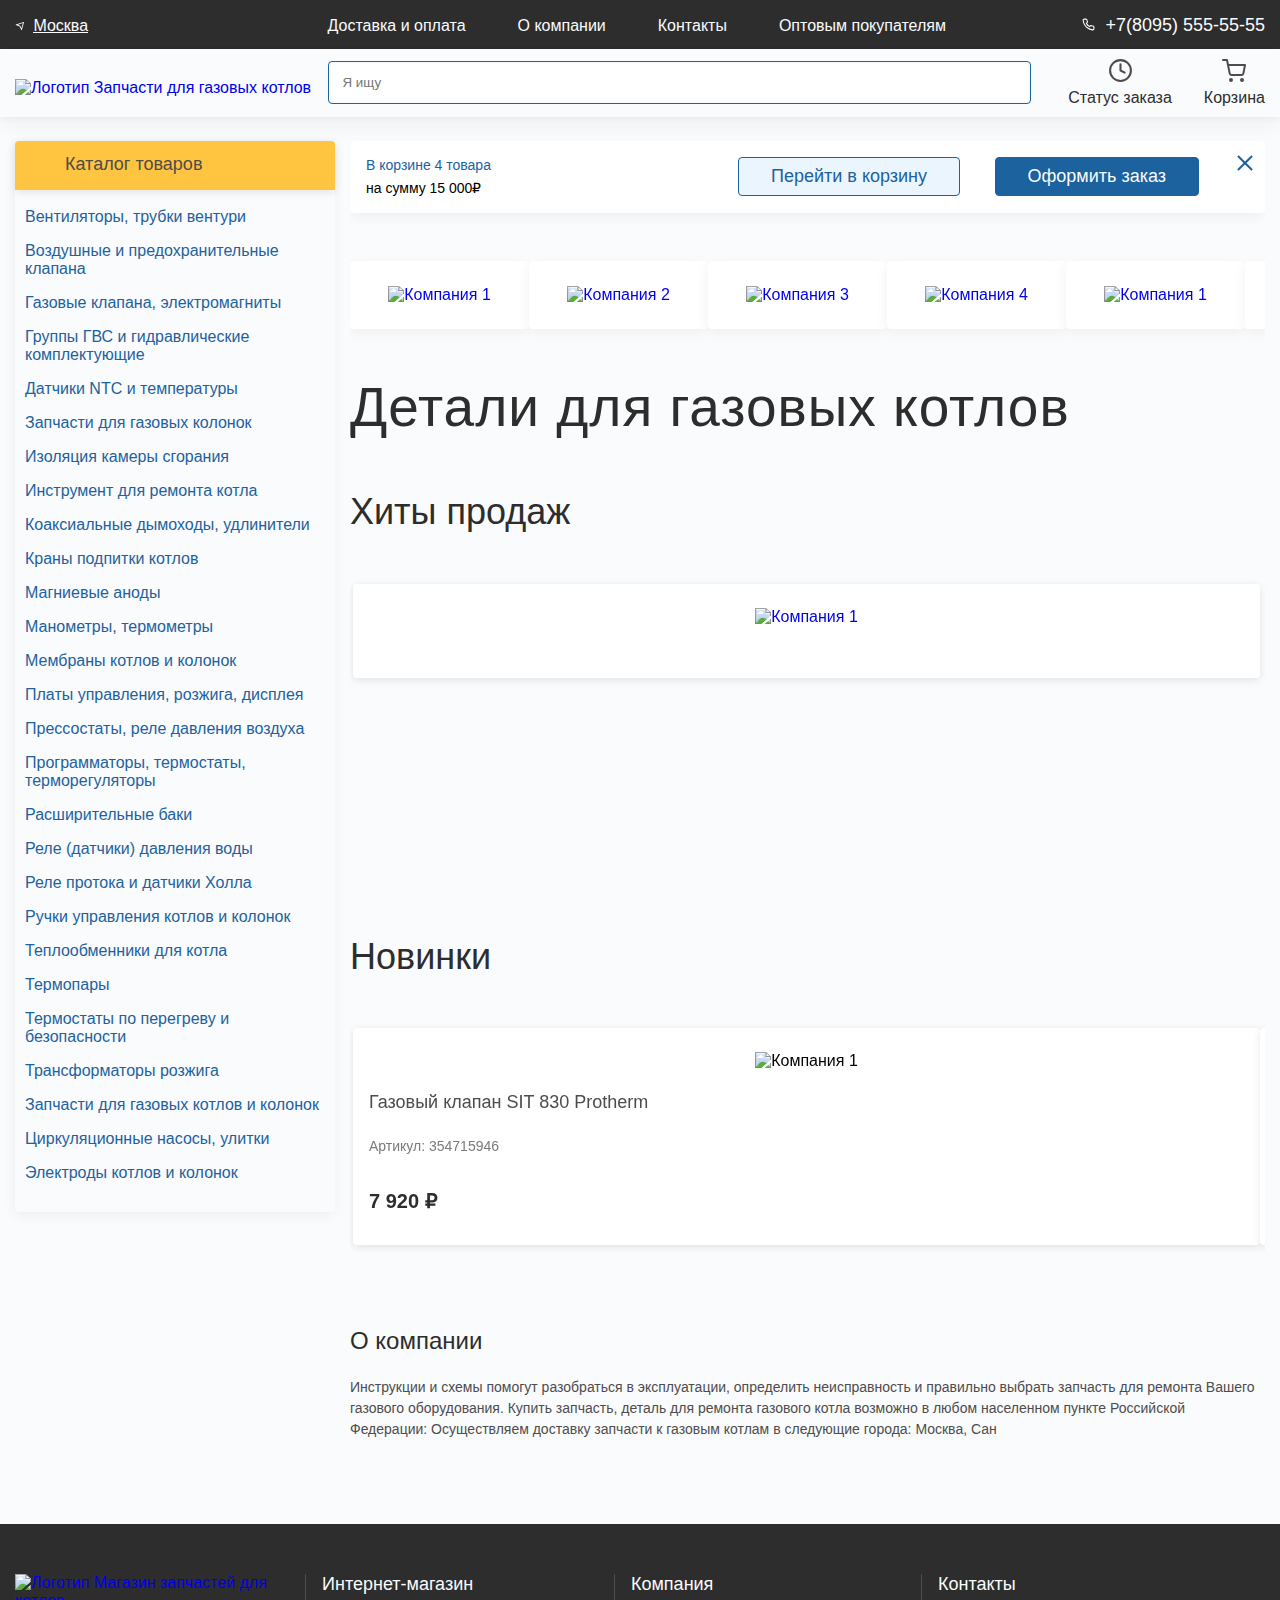
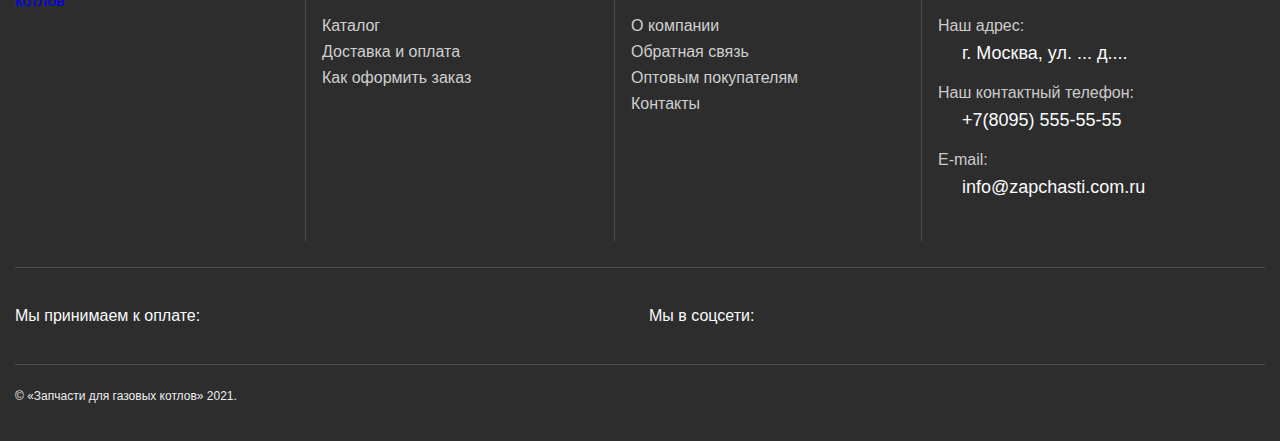
==== index.html @ cfb892ca "test#3" ====
<!DOCTYPE html>
<html lang="ru">

<head>
  <meta charset="UTF-8">
  <meta name="viewport" content="width=device-width, initial-scale=1.0">
  <link rel="shortcut icon" href="img/favicon.ico" type="image/x-icon">
  <meta http-equiv="X-UA-Compatible" content="ie=edge">
  <meta name="theme-color" content="#111111">
  <title>New site</title>
  <link rel="stylesheet" href="css/global.css">
  <link rel="stylesheet" href="css/vendor.css">
  <link rel="stylesheet" href="css/main.css">
</head>

<body>
    <header class="header">
  <div class="container"></div>
</header>
<header class="header">
  <div class="header-top">
    <div class="container header-top__container">
      <div class="header__location" aria-label="Сменить город">
        <svg width="12" height="12" viewBox="0 0 12 12" fill="none" xmlns="http://www.w3.org/2000/svg">
          <path d="M0.961509 4.68575C0.706509 4.58325 0.709509 4.43075 0.978509 4.34125L10.5215 1.16025C10.786 1.07225 10.9375 1.22025 10.8635 1.47925L8.13651 11.0223C8.06151 11.2868 7.89901 11.2988 7.77801 11.0573L5.50001 6.50075L0.961509 4.68575ZM3.40651 4.58575L6.22451 5.71325L7.74451 8.75425L9.51751 2.54925L3.40601 4.58575H3.40651Z"/>
          </svg>
        <a href="#" class="location__city">
          Москва
        </a>
      </div>
      <div class="header-top__right">
        <nav class="nav">
          <ul class="nav__list list-reset">
            <li class="nav__item">
              <a href="#" class="nav__link">Доставка и оплата</a>
            </li>
            <li class="nav__item">
              <a href="#" class="nav__link">О компании</a>
            </li>
            <li class="nav__item">
              <a href="#" class="nav__link">Контакты</a>
            </li>
            <li class="nav__item">
              <a href="#" class="nav__link">Оптовым покупателям</a>
            </li>
          </ul>
        </nav>
        <a href="tel:+780955555555" class="header__number">
          <svg width="24" height="24" viewBox="0 0 24 24" fill="none" xmlns="http://www.w3.org/2000/svg">
            <path d="M22.0004 16.9201V19.9201C22.0016 20.1986 21.9445 20.4743 21.8329 20.7294C21.7214 20.9846 21.5577 21.2137 21.3525 21.402C21.1473 21.5902 20.905 21.7336 20.6412 21.8228C20.3773 21.912 20.0978 21.9452 19.8204 21.9201C16.7433 21.5857 13.7874 20.5342 11.1904 18.8501C8.77425 17.3148 6.72576 15.2663 5.19042 12.8501C3.5004 10.2413 2.44866 7.27109 2.12042 4.1801C2.09543 3.90356 2.1283 3.62486 2.21692 3.36172C2.30555 3.09859 2.44799 2.85679 2.63519 2.65172C2.82238 2.44665 3.05023 2.28281 3.30421 2.17062C3.5582 2.05843 3.83276 2.00036 4.11042 2.0001H7.11042C7.59573 1.99532 8.06621 2.16718 8.43418 2.48363C8.80215 2.80008 9.0425 3.23954 9.11042 3.7201C9.23704 4.68016 9.47187 5.62282 9.81042 6.5301C9.94497 6.88802 9.97408 7.27701 9.89433 7.65098C9.81457 8.02494 9.62928 8.36821 9.36042 8.6401L8.09042 9.9101C9.51398 12.4136 11.5869 14.4865 14.0904 15.9101L15.3604 14.6401C15.6323 14.3712 15.9756 14.1859 16.3495 14.1062C16.7235 14.0264 17.1125 14.0556 17.4704 14.1901C18.3777 14.5286 19.3204 14.7635 20.2804 14.8901C20.7662 14.9586 21.2098 15.2033 21.527 15.5776C21.8441 15.9519 22.0126 16.4297 22.0004 16.9201Z" stroke-width="2" stroke-linecap="round" stroke-linejoin="round"/>
            </svg>
          +7(8095) 555-55-55
        </a>
      </div>
    </div>
  </div>
  <div class="header-bottom">
    <div class="container header-bottom__container">
      <a href="#" class="logo header__logo">
        <img src="img/logo.svg" alt="Логотип Запчасти для газовых котлов">
      </a>
      <div class="header-bottom__right">
        <form class="header-bottom__form" action="#">
          <input class="header-bottom__input" type="text" name="boiler-detail" placeholder="Я ищу">
          <button class="header-bottom__btn btn-reset"></button>
        </form>
        <div class="header-bottom__status">
          <button class="btn-reset status__btn">
              <svg width="24" height="24" viewBox="0 0 24 24" fill="none" xmlns="http://www.w3.org/2000/svg">
                <path d="M12 22C17.5228 22 22 17.5228 22 12C22 6.47715 17.5228 2 12 2C6.47715 2 2 6.47715 2 12C2 17.5228 6.47715 22 12 22Z" stroke-width="2" stroke-linecap="round" stroke-linejoin="round"/>
                <path d="M12 6V12L16 14" stroke-width="2" stroke-linecap="round" stroke-linejoin="round"/>
                </svg>
            Статус заказа
          </button>
          <button class="btn-reset cart__btn">
              <svg width="24" height="24" viewBox="0 0 24 24" fill="none" xmlns="http://www.w3.org/2000/svg">
                <path d="M9 22C9.55228 22 10 21.5523 10 21C10 20.4477 9.55228 20 9 20C8.44772 20 8 20.4477 8 21C8 21.5523 8.44772 22 9 22Z" stroke-width="2" stroke-linecap="round" stroke-linejoin="round"/>
                <path d="M20 22C20.5523 22 21 21.5523 21 21C21 20.4477 20.5523 20 20 20C19.4477 20 19 20.4477 19 21C19 21.5523 19.4477 22 20 22Z" stroke-width="2" stroke-linecap="round" stroke-linejoin="round"/>
                <path d="M1 1H5L7.68 14.39C7.77144 14.8504 8.02191 15.264 8.38755 15.5583C8.75318 15.8526 9.2107 16.009 9.68 16H19.4C19.8693 16.009 20.3268 15.8526 20.6925 15.5583C21.0581 15.264 21.3086 14.8504 21.4 14.39L23 6H6" stroke-width="2" stroke-linecap="round" stroke-linejoin="round"/>
                </svg>
            Корзина
            <div class="cart__count">1</div>
          </button>
        </div>
      </div>
    </div>
  </div>
</header>

    <main class="main">
      <div class="container main__container">
        <div class="main-list">
  <h2 class="main-list__title">Каталог товаров</h2>
  <ul class="main-list__list list-reset">
    <li class="main-list__item">
      <a href="#" class="main-list__link">
        Вентиляторы, трубки вентури
      </a>
    </li>
    <li class="main-list__item">
      <a href="#" class="main-list__link">
        Воздушные и предохранительные клапана
      </a>
    </li>
    <li class="main-list__item">
      <a href="#" class="main-list__link">
        Газовые клапана, электромагниты
      </a>
    </li>
    <li class="main-list__item">
      <a href="#" class="main-list__link">
        Группы ГВС и гидравлические комплектующие
      </a>
    </li>
    <li class="main-list__item">
      <a href="#" class="main-list__link">
        Датчики NTC и температуры
      </a>
    </li>
    <li class="main-list__item">
      <a href="#" class="main-list__link">
        Запчасти для газовых колонок
      </a>
    </li>
    <li class="main-list__item">
      <a href="#" class="main-list__link">
        Изоляция камеры сгорания
      </a>
    </li>
    <li class="main-list__item">
      <a href="#" class="main-list__link">
        Инструмент для ремонта котла
      </a>
    </li>
    <li class="main-list__item">
      <a href="#" class="main-list__link">
        Коаксиальные дымоходы, удлинители
      </a>
    </li>
    <li class="main-list__item">
      <a href="#" class="main-list__link">
        Краны подпитки котлов
      </a>
    </li>
    <li class="main-list__item">
      <a href="#" class="main-list__link">
        Магниевые аноды
      </a>
    </li>
    <li class="main-list__item">
      <a href="#" class="main-list__link">
        Манометры, термометры
      </a>
    </li>
    <li class="main-list__item">
      <a href="#" class="main-list__link">
        Мембраны котлов и колонок
      </a>
    </li>
    <li class="main-list__item">
      <a href="#" class="main-list__link">
        Платы управления, розжига, дисплея
      </a>
    </li>
    <li class="main-list__item">
      <a href="#" class="main-list__link">
        Прессостаты, реле давления воздуха
      </a>
    </li>
    <li class="main-list__item">
      <a href="#" class="main-list__link">
        Программаторы, термостаты, терморегуляторы
      </a>
    </li>
    <li class="main-list__item">
      <a href="#" class="main-list__link">
        Расширительные баки
      </a>
    </li>
    <li class="main-list__item">
      <a href="#" class="main-list__link">
        Реле (датчики) давления воды
      </a>
    </li>
    <li class="main-list__item">
      <a href="#" class="main-list__link">
        Реле протока и датчики Холла
      </a>
    </li>
    <li class="main-list__item">
      <a href="#" class="main-list__link">
        Ручки управления котлов и колонок
      </a>
    </li>
    <li class="main-list__item">
      <a href="#" class="main-list__link">
        Теплообменники для котла
      </a>
    </li>
    <li class="main-list__item">
      <a href="#" class="main-list__link">
        Термопары
      </a>
    </li>
    <li class="main-list__item">
      <a href="#" class="main-list__link">
        Термостаты по перегреву и безопасности
      </a>
    </li>
    <li class="main-list__item">
      <a href="#" class="main-list__link">
        Трансформаторы розжига
      </a>
    </li>
    <li class="main-list__item">
      <a href="#" class="main-list__link">
        Запчасти для газовых котлов и колонок
      </a>
    </li>
    <li class="main-list__item">
      <a href="#" class="main-list__link">
        Циркуляционные насосы, улитки
      </a>
    </li>
    <li class="main-list__item">
      <a href="#" class="main-list__link">
        Электроды котлов и колонок
      </a>
    </li>
  </ul>
</div>

        <div class="main-content">
          <div class="cart-display">
  <div class="cart-display__status">
    <span class="cart-display-count">В корзине <span class="cart-display-count__count">4</span> товара</span>
    <span class="cart-display-total">на сумму 15 000₽</span>
  </div>
  <div class="cart-display__inner">
    <button class="cart-display__btn btn-reset cart-display__btn--link">
      Перейти в корзину
    </button>
    <button class="cart-display__btn btn-reset cart-display__btn--order">
      Оформить заказ
    </button>
  </div>
  <span class="cart-display__close"></span>
</div>

          <section class="hero">
  <div class="hero__content clearfix">
    <div class="site-slider hero__slider">
      <div class="swiper-wrapper">
        <a href="#" class="swiper-slide hero__slide">
          <img src="img/hero-slide-1.svg" alt="Компания 1">
        </a>
        <a href="#" class="swiper-slide hero__slide">
          <img src="img/hero-slide-2.svg" alt="Компания 2">
        </a>
        <a href="#" class="swiper-slide hero__slide">
          <img src="img/hero-slide-3.svg" alt="Компания 3">
        </a>
        <a href="#" class="swiper-slide hero__slide">
          <img src="img/hero-slide-4.svg" alt="Компания 4">
        </a>
        <a href="#" class="swiper-slide hero__slide">
          <img src="img/hero-slide-1.svg" alt="Компания 1">
        </a>
        <a href="#" class="swiper-slide hero__slide">
          <img src="img/hero-slide-2.svg" alt="Компания 2">
        </a>
        <a href="#" class="swiper-slide hero__slide">
          <img src="img/hero-slide-3.svg" alt="Компания 3">
        </a>
        <a href="#" class="swiper-slide hero__slide">
          <img src="img/hero-slide-4.svg" alt="Компания 4">
        </a>
        <a href="#" class="swiper-slide hero__slide">
          <img src="img/hero-slide-1.svg" alt="Компания 1">
        </a>
      </div>
      <!-- Add Pagination -->
      <div class="site-pag swiper-button-next hero-pag-1"></div>
      <div class="site-pag swiper-button-prev hero-pag-2"></div>
    </div>
    <h1 class="hero__heading">
      Детали для газовых котлов
    </h1>
  </div>
</section>

          <section class="hits">
  <h2 class="hits__heading site-heading">
    Хиты продаж
  </h2>
  <div class="hits__content">
    <div class="site-slider hits__slider">
      <div class="swiper-wrapper">
        <a href="#" class="swiper-slide hits-slide">
          <img src="img/hits-img.jpg" alt="Компания 1">
          <div class="hits-slide__inner">
            <a href="#" class="hits-slide__name">Газовый клапан SIT 830 Protherm</a>
            <span class="hits-slide__vendor">Артикул: 354715946</span>
            <span class="hits-slide__price">7 920 ₽ </span>
          </div>
        </a>
        <a href="#" class="swiper-slide hits-slide">
          <img src="img/hits-img.jpg" alt="Компания 2">
          <div class="hits-slide__inner">
            <a href="#" class="hits-slide__name">Газовый клапан SIT 830 Protherm</a>
            <span class="hits-slide__vendor">Артикул: 354715946</span>
            <span class="hits-slide__price">7 920 ₽ </span>
          </div>
        </a>
        <a href="#" class="swiper-slide hits-slide">
          <img src="img/hits-img.jpg" alt="Компания 3">
          <div class="hits-slide__inner">
            <a href="#" class="hits-slide__name">Газовый клапан SIT 830 Protherm</a>
            <span class="hits-slide__vendor">Артикул: 354715946</span>
            <span class="hits-slide__price">7 920 ₽ </span>
          </div>
        </a>
        <a href="#" class="swiper-slide hits-slide">
          <img src="img/hits-img.jpg" alt="Компания 4">
          <div class="hits-slide__inner">
            <a href="#" class="hits-slide__name">Газовый клапан SIT 830 Protherm</a>
            <span class="hits-slide__vendor">Артикул: 354715946</span>
            <span class="hits-slide__price">7 920 ₽ </span>
          </div>
        </a>
        <a href="#" class="swiper-slide hits-slide">
          <img src="img/hits-img.jpg" alt="Компания 1">
          <div class="hits-slide__inner">
            <a href="#" class="hits-slide__name">Газовый клапан SIT 830 Protherm</a>
            <span class="hits-slide__vendor">Артикул: 354715946</span>
            <span class="hits-slide__price">7 920 ₽ </span>
          </div>
        </a>
        <a href="#" class="swiper-slide hits-slide">
          <img src="img/hits-img.jpg" alt="Компания 2">
          <div class="hits-slide__inner">
            <a href="#" class="hits-slide__name">Газовый клапан SIT 830 Protherm</a>
            <span class="hits-slide__vendor">Артикул: 354715946</span>
            <span class="hits-slide__price">7 920 ₽ </span>
          </div>
        </a>
        <a href="#" class="swiper-slide hits-slide">
          <img src="img/hits-img.jpg" alt="Компания 3">
          <div class="hits-slide__inner">
            <a href="#" class="hits-slide__name">Газовый клапан SIT 830 Protherm</a>
            <span class="hits-slide__vendor">Артикул: 354715946</span>
            <span class="hits-slide__price">7 920 ₽ </span>
          </div>
        </a>
        <a href="#" class="swiper-slide hits-slide">
          <img src="img/hits-img.jpg" alt="Компания 4">
          <div class="hits-slide__inner">
            <a href="#" class="hits-slide__name">Газовый клапан SIT 830 Protherm</a>
            <span class="hits-slide__vendor">Артикул: 354715946</span>
            <span class="hits-slide__price">7 920 ₽ </span>
          </div>
        </a>
        <a href="#" class="swiper-slide hits-slide">
          <img src="img/hits-img.jpg" alt="Компания 1">
          <div class="hits-slide__inner">
            <a href="#" class="hits-slide__name">Газовый клапан SIT 830 Protherm</a>
            <span class="hits-slide__vendor">Артикул: 354715946</span>
            <span class="hits-slide__price">7 920 ₽ </span>
          </div>
        </a>
      </div>
      <!-- Add Pagination -->
      <div class="site-pag swiper-button-next hits-pag-1"></div>
      <div class="site-pag swiper-button-prev hits-pag-2"></div>
    </div>
  </div>
</section>

          <section class="new hits">
  <h2 class="hits__heading site-heading">
    Новинки
  </h2>
  <div class="hits__content">
    <div class="site-slider hits__slider">
      <div class="swiper-wrapper">
        <div href="#" class="swiper-slide hits-slide">
          <img src="img/hits-img.jpg" alt="Компания 1">
          <div class="hits-slide__inner">
            <a href="#" class="hits-slide__name">Газовый клапан SIT 830 Protherm</a>
            <span class="hits-slide__vendor">Артикул: 354715946</span>
            <span class="hits-slide__price">7 920 ₽ </span>
          </div>
        </div>
        <div href="#" class="swiper-slide hits-slide">
          <img src="img/hits-img.jpg" alt="Компания 2">
          <div class="hits-slide__inner">
            <a href="#" class="hits-slide__name">Газовый клапан SIT 830 Protherm</a>
            <span class="hits-slide__vendor">Артикул: 354715946</span>
            <span class="hits-slide__price">7 920 ₽ </span>
          </div>
        </div>
        <div href="#" class="swiper-slide hits-slide">
          <img src="img/hits-img.jpg" alt="Компания 3">
          <div class="hits-slide__inner">
            <a href="#" class="hits-slide__name">Газовый клапан SIT 830 Protherm</a>
            <span class="hits-slide__vendor">Артикул: 354715946</span>
            <span class="hits-slide__price">7 920 ₽ </span>
          </div>
        </div>
        <div href="#" class="swiper-slide hits-slide">
          <img src="img/hits-img.jpg" alt="Компания 4">
          <div class="hits-slide__inner">
            <a href="#" class="hits-slide__name">Газовый клапан SIT 830 Protherm</a>
            <span class="hits-slide__vendor">Артикул: 354715946</span>
            <span class="hits-slide__price">7 920 ₽ </span>
          </div>
        </div>
        <div href="#" class="swiper-slide hits-slide">
          <img src="img/hits-img.jpg" alt="Компания 1">
          <div class="hits-slide__inner">
            <a href="#" class="hits-slide__name">Газовый клапан SIT 830 Protherm</a>
            <span class="hits-slide__vendor">Артикул: 354715946</span>
            <span class="hits-slide__price">7 920 ₽ </span>
          </div>
        </div>
        <div href="#" class="swiper-slide hits-slide">
          <img src="img/hits-img.jpg" alt="Компания 2">
          <div class="hits-slide__inner">
            <a href="#" class="hits-slide__name">Газовый клапан SIT 830 Protherm</a>
            <span class="hits-slide__vendor">Артикул: 354715946</span>
            <span class="hits-slide__price">7 920 ₽ </span>
          </div>
        </div>
        <div href="#" class="swiper-slide hits-slide">
          <img src="img/hits-img.jpg" alt="Компания 3">
          <div class="hits-slide__inner">
            <a href="#" class="hits-slide__name">Газовый клапан SIT 830 Protherm</a>
            <span class="hits-slide__vendor">Артикул: 354715946</span>
            <span class="hits-slide__price">7 920 ₽ </span>
          </div>
        </div>
        <div href="#" class="swiper-slide hits-slide">
          <img src="img/hits-img.jpg" alt="Компания 4">
          <div class="hits-slide__inner">
            <a href="#" class="hits-slide__name">Газовый клапан SIT 830 Protherm</a>
            <span class="hits-slide__vendor">Артикул: 354715946</span>
            <span class="hits-slide__price">7 920 ₽ </span>
          </div>
        </div>
        <div href="#" class="swiper-slide hits-slide">
          <img src="img/hits-img.jpg" alt="Компания 1">
          <div class="hits-slide__inner">
            <a href="#" class="hits-slide__name">Газовый клапан SIT 830 Protherm</a>
            <span class="hits-slide__vendor">Артикул: 354715946</span>
            <span class="hits-slide__price">7 920 ₽ </span>
          </div>
        </div>
      </div>
      <!-- Add Pagination -->
      <div class="site-pag swiper-button-next hits-pag-1"></div>
      <div class="site-pag swiper-button-prev hits-pag-2"></div>
    </div>
  </div>
</section>

          <section class="about">
  <h2 class="about__heading site-heading">О компании</h2>
<p class="about__text">
  Инструкции и&nbsp;схемы помогут разобраться в&nbsp;эксплуатации, определить неисправность и&nbsp;правильно выбрать запчасть для ремонта Вашего газового оборудования. Купить запчасть, деталь для ремонта газового котла возможно в&nbsp;любом населенном пункте Российской Федерации:
Осуществляем доставку запчасти к&nbsp;газовым котлам в&nbsp;следующие города: Москва, Сан
</p>
</section>

        </div>
      </div>
    </main>
    <footer class="footer">
  <div class="container footer__container">
    <div class="footer-top">
      <div class="footer-top__block footer-top__block--logo">
        <a href="#" class="footer-top__logo">
          <img src="img/footer-logo.svg" alt="Логотип Магазин запчастей для котлов">
        </a>
      </div>
      <div class="footer-top__block footer-top__block--shop">
        <h3 class="footer-top__title">Интернет-магазин</h3>
        <ul class="footer-top__list list-reset">
          <li class="footer-top__item">
            <a href="#" class="footer-top__link">Каталог</a>
          </li>
          <li class="footer-top__item">
            <a href="#" class="footer-top__link">Доставка и оплата</a>
          </li>
          <li class="footer-top__item">
            <a href="#" class="footer-top__link">Как оформить заказ</a>
          </li>
        </ul>
      </div>
      <div class="footer-top__block footer-top__block--company">
        <h3 class="footer-top__title">Компания</h3>
        <ul class="footer-top__list list-reset">
          <li class="footer-top__item">
            <a href="#" class="footer-top__link">О компании</a>
          </li>
          <li class="footer-top__item">
            <a href="#" class="footer-top__link">Обратная связь</a>
          </li>
          <li class="footer-top__item">
            <a href="#" class="footer-top__link">Оптовым покупателям</a>
          </li>
          <li class="footer-top__item">
            <a href="#" class="footer-top__link">Контакты</a>
          </li>
        </ul>
      </div>
      <div class="footer-top__block footer-top__block--contacts">
        <h3 class="footer-top__title">Контакты</h3>
        <ul class="footer-top__list list-reset">
          <li class="footer-top__item">
            <span class="footer-top__subtitle">Наш адрес:</span>
            <span class="footer-top__contacts footer-top__contacts--address">г. Москва, ул. ... д.... </span>
          </li>
          <li class="footer-top__item">
            <span class="footer-top__subtitle">Наш контактный телефон:</span>
            <a href="tel:+780955555555" class="footer-top__contacts footer-top__contacts--phone">+7(8095) 555-55-55</a>
          </li>
          <li class="footer-top__item">
            <span class="footer-top__subtitle">E-mail:</span>
            <a href="mailto:info@zapchasti.com.ru" class="footer-top__contacts footer-top__contacts--email">info@zapchasti.com.ru</a>
          </li>
        </ul>
      </div>
    </div>
    <div class="footer-bottom">
      <div class="footer-bottom__inner">
        <div class="footer-bottom__block">
          <h3 class="footer-bottom__title">Мы принимаем к оплате:</h3>
          <ul class="footer-bottom__list list-reset">
            <li class="footer-bottom__item footer-bottom__item--apple"></li>
            <li class="footer-bottom__item footer-bottom__item--google"></li>
            <li class="footer-bottom__item footer-bottom__item--master-card"></li>
            <li class="footer-bottom__item footer-bottom__item--visa"></li>
          </ul>
        </div>
        <div class="footer-bottom__block footer-bottom__block--social">
          <h3 class="footer-bottom__title">Мы в соцсети:</h3>
          <ul class="footer-bottom__list list-reset footer-bottom__list--social">
            <li class="footer-bottom__item">
              <a href="#" class="footer-bottom__link footer-bottom__link--vk"></a>
            </li>
            <li class="footer-bottom__item">
              <a href="#" class="footer-bottom__link footer-bottom__link--fb"></a>
            </li>
            <li class="footer-bottom__item">
              <a href="#" class="footer-bottom__link footer-bottom__link--insta"></a>
            </li>
            <li class="footer-bottom__item">
              <a href="#" class="footer-bottom__link footer-bottom__link--you-tube"></a>
            </li>
          </ul>
        </div>
      </div>
      <p class="footer-bottom__copyright">
        © «Запчасти для газовых котлов» 2021.
      </p>
    </div>
  </div>
</footer>

    
  <script src="js/vendor.js"></script>
  <script src="js/main.js"></script>
</body>

</html>
---- css/main.css ----
/**
 * Swiper 6.6.1
 * Most modern mobile touch slider and framework with hardware accelerated transitions
 * https://swiperjs.com
 *
 * Copyright 2014-2021 Vladimir Kharlampidi
 *
 * Released under the MIT License
 *
 * Released on: May 11, 2021
 */
@font-face {
  font-family: swiper-icons;
  src: url("data:application/font-woff;charset=utf-8;base64, [base64]//wADZ2x5ZgAAAywAAADMAAAD2MHtryVoZWFkAAABbAAAADAAAAA2E2+eoWhoZWEAAAGcAAAAHwAAACQC9gDzaG10eAAAAigAAAAZAAAArgJkABFsb2NhAAAC0AAAAFoAAABaFQAUGG1heHAAAAG8AAAAHwAAACAAcABAbmFtZQAAA/gAAAE5AAACXvFdBwlwb3N0AAAFNAAAAGIAAACE5s74hXjaY2BkYGAAYpf5Hu/j+W2+MnAzMYDAzaX6QjD6/4//Bxj5GA8AuRwMYGkAPywL13jaY2BkYGA88P8Agx4j+/8fQDYfA1AEBWgDAIB2BOoAeNpjYGRgYNBh4GdgYgABEMnIABJzYNADCQAACWgAsQB42mNgYfzCOIGBlYGB0YcxjYGBwR1Kf2WQZGhhYGBiYGVmgAFGBiQQkOaawtDAoMBQxXjg/wEGPcYDDA4wNUA2CCgwsAAAO4EL6gAAeNpj2M0gyAACqxgGNWBkZ2D4/wMA+xkDdgAAAHjaY2BgYGaAYBkGRgYQiAHyGMF8FgYHIM3DwMHABGQrMOgyWDLEM1T9/w8UBfEMgLzE////P/5//f/V/xv+r4eaAAeMbAxwIUYmIMHEgKYAYjUcsDAwsLKxc3BycfPw8jEQA/[base64]/uznmfPFBNODM2K7MTQ45YEAZqGP81AmGGcF3iPqOop0r1SPTaTbVkfUe4HXj97wYE+yNwWYxwWu4v1ugWHgo3S1XdZEVqWM7ET0cfnLGxWfkgR42o2PvWrDMBSFj/IHLaF0zKjRgdiVMwScNRAoWUoH78Y2icB/yIY09An6AH2Bdu/UB+yxopYshQiEvnvu0dURgDt8QeC8PDw7Fpji3fEA4z/PEJ6YOB5hKh4dj3EvXhxPqH/SKUY3rJ7srZ4FZnh1PMAtPhwP6fl2PMJMPDgeQ4rY8YT6Gzao0eAEA409DuggmTnFnOcSCiEiLMgxCiTI6Cq5DZUd3Qmp10vO0LaLTd2cjN4fOumlc7lUYbSQcZFkutRG7g6JKZKy0RmdLY680CDnEJ+UMkpFFe1RN7nxdVpXrC4aTtnaurOnYercZg2YVmLN/d/gczfEimrE/fs/bOuq29Zmn8tloORaXgZgGa78yO9/cnXm2BpaGvq25Dv9S4E9+5SIc9PqupJKhYFSSl47+Qcr1mYNAAAAeNptw0cKwkAAAMDZJA8Q7OUJvkLsPfZ6zFVERPy8qHh2YER+3i/BP83vIBLLySsoKimrqKqpa2hp6+jq6RsYGhmbmJqZSy0sraxtbO3sHRydnEMU4uR6yx7JJXveP7WrDycAAAAAAAH//wACeNpjYGRgYOABYhkgZgJCZgZNBkYGLQZtIJsFLMYAAAw3ALgAeNolizEKgDAQBCchRbC2sFER0YD6qVQiBCv/H9ezGI6Z5XBAw8CBK/m5iQQVauVbXLnOrMZv2oLdKFa8Pjuru2hJzGabmOSLzNMzvutpB3N42mNgZGBg4GKQYzBhYMxJLMlj4GBgAYow/P/PAJJhLM6sSoWKfWCAAwDAjgbRAAB42mNgYGBkAIIbCZo5IPrmUn0hGA0AO8EFTQAA") format("woff");
  font-weight: 400;
  font-style: normal; }

:root {
  --swiper-theme-color:#007aff; }

.swiper-container {
  margin-left: auto;
  margin-right: auto;
  position: relative;
  overflow: hidden;
  list-style: none;
  padding: 0;
  z-index: 1; }

.swiper-container-vertical > .swiper-wrapper {
  flex-direction: column; }

.swiper-wrapper {
  position: relative;
  width: 100%;
  height: 100%;
  z-index: 1;
  display: flex;
  transition-property: transform;
  box-sizing: content-box; }

.swiper-container-android .swiper-slide, .swiper-wrapper {
  transform: translate3d(0px, 0, 0); }

.swiper-container-multirow > .swiper-wrapper {
  flex-wrap: wrap; }

.swiper-container-multirow-column > .swiper-wrapper {
  flex-wrap: wrap;
  flex-direction: column; }

.swiper-container-free-mode > .swiper-wrapper {
  transition-timing-function: ease-out;
  margin: 0 auto; }

.swiper-container-pointer-events {
  touch-action: pan-y; }

.swiper-container-pointer-events.swiper-container-vertical {
  touch-action: pan-x; }

.swiper-slide {
  flex-shrink: 0;
  width: 100%;
  height: 100%;
  position: relative;
  transition-property: transform; }

.swiper-slide-invisible-blank {
  visibility: hidden; }

.swiper-container-autoheight, .swiper-container-autoheight .swiper-slide {
  height: auto; }

.swiper-container-autoheight .swiper-wrapper {
  align-items: flex-start;
  transition-property: transform,height; }

.swiper-container-3d {
  perspective: 1200px; }

.swiper-container-3d .swiper-cube-shadow, .swiper-container-3d .swiper-slide, .swiper-container-3d .swiper-slide-shadow-bottom, .swiper-container-3d .swiper-slide-shadow-left, .swiper-container-3d .swiper-slide-shadow-right, .swiper-container-3d .swiper-slide-shadow-top, .swiper-container-3d .swiper-wrapper {
  transform-style: preserve-3d; }

.swiper-container-3d .swiper-slide-shadow-bottom, .swiper-container-3d .swiper-slide-shadow-left, .swiper-container-3d .swiper-slide-shadow-right, .swiper-container-3d .swiper-slide-shadow-top {
  position: absolute;
  left: 0;
  top: 0;
  width: 100%;
  height: 100%;
  pointer-events: none;
  z-index: 10; }

.swiper-container-3d .swiper-slide-shadow-left {
  background-image: linear-gradient(to left, rgba(0, 0, 0, 0.5), rgba(0, 0, 0, 0)); }

.swiper-container-3d .swiper-slide-shadow-right {
  background-image: linear-gradient(to right, rgba(0, 0, 0, 0.5), rgba(0, 0, 0, 0)); }

.swiper-container-3d .swiper-slide-shadow-top {
  background-image: linear-gradient(to top, rgba(0, 0, 0, 0.5), rgba(0, 0, 0, 0)); }

.swiper-container-3d .swiper-slide-shadow-bottom {
  background-image: linear-gradient(to bottom, rgba(0, 0, 0, 0.5), rgba(0, 0, 0, 0)); }

.swiper-container-css-mode > .swiper-wrapper {
  overflow: auto;
  scrollbar-width: none;
  -ms-overflow-style: none; }

.swiper-container-css-mode > .swiper-wrapper::-webkit-scrollbar {
  display: none; }

.swiper-container-css-mode > .swiper-wrapper > .swiper-slide {
  scroll-snap-align: start start; }

.swiper-container-horizontal.swiper-container-css-mode > .swiper-wrapper {
  -ms-scroll-snap-type: x mandatory;
  scroll-snap-type: x mandatory; }

.swiper-container-vertical.swiper-container-css-mode > .swiper-wrapper {
  -ms-scroll-snap-type: y mandatory;
  scroll-snap-type: y mandatory; }

:root {
  --swiper-navigation-size:44px; }

.swiper-button-next, .swiper-button-prev {
  position: absolute;
  top: 50%;
  width: calc(var(--swiper-navigation-size)/ 44 * 27);
  height: var(--swiper-navigation-size);
  margin-top: calc(0px - (var(--swiper-navigation-size)/ 2));
  z-index: 10;
  cursor: pointer;
  display: flex;
  align-items: center;
  justify-content: center;
  color: var(--swiper-navigation-color, var(--swiper-theme-color)); }

.swiper-button-next.swiper-button-disabled, .swiper-button-prev.swiper-button-disabled {
  opacity: .35;
  cursor: auto;
  pointer-events: none; }

.swiper-button-next:after, .swiper-button-prev:after {
  font-family: swiper-icons;
  font-size: var(--swiper-navigation-size);
  text-transform: none !important;
  letter-spacing: 0;
  text-transform: none;
  font-variant: initial;
  line-height: 1; }

.swiper-button-prev, .swiper-container-rtl .swiper-button-next {
  left: 10px;
  right: auto; }

.swiper-button-prev:after, .swiper-container-rtl .swiper-button-next:after {
  content: 'prev'; }

.swiper-button-next, .swiper-container-rtl .swiper-button-prev {
  right: 10px;
  left: auto; }

.swiper-button-next:after, .swiper-container-rtl .swiper-button-prev:after {
  content: 'next'; }

.swiper-button-next.swiper-button-white, .swiper-button-prev.swiper-button-white {
  --swiper-navigation-color:#ffffff; }

.swiper-button-next.swiper-button-black, .swiper-button-prev.swiper-button-black {
  --swiper-navigation-color:#000000; }

.swiper-button-lock {
  display: none; }

.swiper-pagination {
  position: absolute;
  text-align: center;
  transition: .3s opacity;
  transform: translate3d(0, 0, 0);
  z-index: 10; }

.swiper-pagination.swiper-pagination-hidden {
  opacity: 0; }

.swiper-container-horizontal > .swiper-pagination-bullets, .swiper-pagination-custom, .swiper-pagination-fraction {
  bottom: 10px;
  left: 0;
  width: 100%; }

.swiper-pagination-bullets-dynamic {
  overflow: hidden;
  font-size: 0; }

.swiper-pagination-bullets-dynamic .swiper-pagination-bullet {
  transform: scale(0.33);
  position: relative; }

.swiper-pagination-bullets-dynamic .swiper-pagination-bullet-active {
  transform: scale(1); }

.swiper-pagination-bullets-dynamic .swiper-pagination-bullet-active-main {
  transform: scale(1); }

.swiper-pagination-bullets-dynamic .swiper-pagination-bullet-active-prev {
  transform: scale(0.66); }

.swiper-pagination-bullets-dynamic .swiper-pagination-bullet-active-prev-prev {
  transform: scale(0.33); }

.swiper-pagination-bullets-dynamic .swiper-pagination-bullet-active-next {
  transform: scale(0.66); }

.swiper-pagination-bullets-dynamic .swiper-pagination-bullet-active-next-next {
  transform: scale(0.33); }

.swiper-pagination-bullet {
  width: 8px;
  height: 8px;
  display: inline-block;
  border-radius: 50%;
  background: #000;
  opacity: .2; }

button.swiper-pagination-bullet {
  border: none;
  margin: 0;
  padding: 0;
  box-shadow: none;
  -webkit-appearance: none;
  -moz-appearance: none;
  appearance: none; }

.swiper-pagination-clickable .swiper-pagination-bullet {
  cursor: pointer; }

.swiper-pagination-bullet-active {
  opacity: 1;
  background: var(--swiper-pagination-color, var(--swiper-theme-color)); }

.swiper-container-vertical > .swiper-pagination-bullets {
  right: 10px;
  top: 50%;
  transform: translate3d(0px, -50%, 0); }

.swiper-container-vertical > .swiper-pagination-bullets .swiper-pagination-bullet {
  margin: 6px 0;
  display: block; }

.swiper-container-vertical > .swiper-pagination-bullets.swiper-pagination-bullets-dynamic {
  top: 50%;
  transform: translateY(-50%);
  width: 8px; }

.swiper-container-vertical > .swiper-pagination-bullets.swiper-pagination-bullets-dynamic .swiper-pagination-bullet {
  display: inline-block;
  transition: .2s transform,.2s top; }

.swiper-container-horizontal > .swiper-pagination-bullets .swiper-pagination-bullet {
  margin: 0 4px; }

.swiper-container-horizontal > .swiper-pagination-bullets.swiper-pagination-bullets-dynamic {
  left: 50%;
  transform: translateX(-50%);
  white-space: nowrap; }

.swiper-container-horizontal > .swiper-pagination-bullets.swiper-pagination-bullets-dynamic .swiper-pagination-bullet {
  transition: .2s transform,.2s left; }

.swiper-container-horizontal.swiper-container-rtl > .swiper-pagination-bullets-dynamic .swiper-pagination-bullet {
  transition: .2s transform,.2s right; }

.swiper-pagination-progressbar {
  background: rgba(0, 0, 0, 0.25);
  position: absolute; }

.swiper-pagination-progressbar .swiper-pagination-progressbar-fill {
  background: var(--swiper-pagination-color, var(--swiper-theme-color));
  position: absolute;
  left: 0;
  top: 0;
  width: 100%;
  height: 100%;
  transform: scale(0);
  transform-origin: left top; }

.swiper-container-rtl .swiper-pagination-progressbar .swiper-pagination-progressbar-fill {
  transform-origin: right top; }

.swiper-container-horizontal > .swiper-pagination-progressbar, .swiper-container-vertical > .swiper-pagination-progressbar.swiper-pagination-progressbar-opposite {
  width: 100%;
  height: 4px;
  left: 0;
  top: 0; }

.swiper-container-horizontal > .swiper-pagination-progressbar.swiper-pagination-progressbar-opposite, .swiper-container-vertical > .swiper-pagination-progressbar {
  width: 4px;
  height: 100%;
  left: 0;
  top: 0; }

.swiper-pagination-white {
  --swiper-pagination-color:#ffffff; }

.swiper-pagination-black {
  --swiper-pagination-color:#000000; }

.swiper-pagination-lock {
  display: none; }

.swiper-scrollbar {
  border-radius: 10px;
  position: relative;
  -ms-touch-action: none;
  background: rgba(0, 0, 0, 0.1); }

.swiper-container-horizontal > .swiper-scrollbar {
  position: absolute;
  left: 1%;
  bottom: 3px;
  z-index: 50;
  height: 5px;
  width: 98%; }

.swiper-container-vertical > .swiper-scrollbar {
  position: absolute;
  right: 3px;
  top: 1%;
  z-index: 50;
  width: 5px;
  height: 98%; }

.swiper-scrollbar-drag {
  height: 100%;
  width: 100%;
  position: relative;
  background: rgba(0, 0, 0, 0.5);
  border-radius: 10px;
  left: 0;
  top: 0; }

.swiper-scrollbar-cursor-drag {
  cursor: move; }

.swiper-scrollbar-lock {
  display: none; }

.swiper-zoom-container {
  width: 100%;
  height: 100%;
  display: flex;
  justify-content: center;
  align-items: center;
  text-align: center; }

.swiper-zoom-container > canvas, .swiper-zoom-container > img, .swiper-zoom-container > svg {
  max-width: 100%;
  max-height: 100%;
  -o-object-fit: contain;
  object-fit: contain; }

.swiper-slide-zoomed {
  cursor: move; }

.swiper-lazy-preloader {
  width: 42px;
  height: 42px;
  position: absolute;
  left: 50%;
  top: 50%;
  margin-left: -21px;
  margin-top: -21px;
  z-index: 10;
  transform-origin: 50%;
  -webkit-animation: swiper-preloader-spin 1s infinite linear;
  animation: swiper-preloader-spin 1s infinite linear;
  box-sizing: border-box;
  border: 4px solid var(--swiper-preloader-color, var(--swiper-theme-color));
  border-radius: 50%;
  border-top-color: transparent; }

.swiper-lazy-preloader-white {
  --swiper-preloader-color:#fff; }

.swiper-lazy-preloader-black {
  --swiper-preloader-color:#000; }

@-webkit-keyframes swiper-preloader-spin {
  100% {
    transform: rotate(360deg); } }

@keyframes swiper-preloader-spin {
  100% {
    transform: rotate(360deg); } }

.swiper-container .swiper-notification {
  position: absolute;
  left: 0;
  top: 0;
  pointer-events: none;
  opacity: 0;
  z-index: -1000; }

.swiper-container-fade.swiper-container-free-mode .swiper-slide {
  transition-timing-function: ease-out; }

.swiper-container-fade .swiper-slide {
  pointer-events: none;
  transition-property: opacity; }

.swiper-container-fade .swiper-slide .swiper-slide {
  pointer-events: none; }

.swiper-container-fade .swiper-slide-active, .swiper-container-fade .swiper-slide-active .swiper-slide-active {
  pointer-events: auto; }

.swiper-container-cube {
  overflow: visible; }

.swiper-container-cube .swiper-slide {
  pointer-events: none;
  -webkit-backface-visibility: hidden;
  backface-visibility: hidden;
  z-index: 1;
  visibility: hidden;
  transform-origin: 0 0;
  width: 100%;
  height: 100%; }

.swiper-container-cube .swiper-slide .swiper-slide {
  pointer-events: none; }

.swiper-container-cube.swiper-container-rtl .swiper-slide {
  transform-origin: 100% 0; }

.swiper-container-cube .swiper-slide-active, .swiper-container-cube .swiper-slide-active .swiper-slide-active {
  pointer-events: auto; }

.swiper-container-cube .swiper-slide-active, .swiper-container-cube .swiper-slide-next, .swiper-container-cube .swiper-slide-next + .swiper-slide, .swiper-container-cube .swiper-slide-prev {
  pointer-events: auto;
  visibility: visible; }

.swiper-container-cube .swiper-slide-shadow-bottom, .swiper-container-cube .swiper-slide-shadow-left, .swiper-container-cube .swiper-slide-shadow-right, .swiper-container-cube .swiper-slide-shadow-top {
  z-index: 0;
  -webkit-backface-visibility: hidden;
  backface-visibility: hidden; }

.swiper-container-cube .swiper-cube-shadow {
  position: absolute;
  left: 0;
  bottom: 0px;
  width: 100%;
  height: 100%;
  opacity: .6;
  z-index: 0; }

.swiper-container-cube .swiper-cube-shadow:before {
  content: '';
  background: #000;
  position: absolute;
  left: 0;
  top: 0;
  bottom: 0;
  right: 0;
  filter: blur(50px); }

.swiper-container-flip {
  overflow: visible; }

.swiper-container-flip .swiper-slide {
  pointer-events: none;
  -webkit-backface-visibility: hidden;
  backface-visibility: hidden;
  z-index: 1; }

.swiper-container-flip .swiper-slide .swiper-slide {
  pointer-events: none; }

.swiper-container-flip .swiper-slide-active, .swiper-container-flip .swiper-slide-active .swiper-slide-active {
  pointer-events: auto; }

.swiper-container-flip .swiper-slide-shadow-bottom, .swiper-container-flip .swiper-slide-shadow-left, .swiper-container-flip .swiper-slide-shadow-right, .swiper-container-flip .swiper-slide-shadow-top {
  z-index: 0;
  -webkit-backface-visibility: hidden;
  backface-visibility: hidden; }

:root {
  --color-black: #000;
  --color-white: #fff;
  --color-mine-shaft: #2d2d2d;
  --color-matisse: #1C629E;
  --color-bright-sun: #ffc540;
  --color-tundora: #4e4c4c;
  --color-gallery: #EdEdEd;
  --color-athens-gray: #fafbfc;
  --color-silve: #cdcbcb;
  --color-silver-chalice: #9e9e9e;
  --color-coconut-cream: #fcfcee;
  --color-mercury: #e1e1e1;
  --color-sunset-orange: #f84147;
  --color-golden-tainoi: #ffcf62;
  --color-hawkes-blue: #ebf5fd;
  --color-mandy: #e0595d;
  --color-alto: #d0d0d0;
  --color-boulder: #7b7b7b;
  --color-mariner: #247cc8;
  --color-blumine: #205684;
  --font-family-roboto: "Roboto", sans-serif;
  --font-family-gothampro: "GothamPro", sans-serif;
  --font-family-raleway: "RalewayMedium", sans-serif;
  --font-site-heading: 500 36px / 132.5% var(--font-family-raleway);
  --border-radius: 4px; }

.custom-checkbox__field:checked + .custom-checkbox__content::after {
  opacity: 1; }

.custom-checkbox__field:focus + .custom-checkbox__content::before {
  outline: 2px solid #f00;
  outline-offset: 2px; }

.custom-checkbox__field:disabled + .custom-checkbox__content {
  opacity: 0.4;
  pointer-events: none; }

@font-face {
  font-family: "GothamPro";
  src: url("../fonts/../fonts/GothamPro-Bold.woff2") format("woff2");
  font-weight: 700;
  font-display: swap;
  font-style: normal; }

@font-face {
  font-family: "GothamPro";
  src: url("../fonts/../fonts/GothamPro.woff2") format("woff2");
  font-weight: 400;
  font-display: swap;
  font-style: normal; }

@font-face {
  font-family: "Roboto";
  src: url("../fonts/../fonts/RobotoMedium.woff2") format("woff2");
  font-weight: 500;
  font-display: swap;
  font-style: normal; }

@font-face {
  font-family: "Roboto";
  src: url("../fonts/../fonts/RobotoRegular.woff2") format("woff2");
  font-weight: 400;
  font-display: swap;
  font-style: normal; }

@font-face {
  font-family: "RalewayMedium";
  src: url("../fonts/../fonts/RalewayMedium.woff2") format("woff2");
  font-weight: 500;
  font-display: swap;
  font-style: normal; }

html {
  box-sizing: border-box; }

*,
*::before,
*::after {
  box-sizing: inherit; }

body {
  margin: 0;
  font-family: var(--font-family-roboto);
  background-color: var(--color-athens-gray); }

img {
  max-width: 100%; }

a {
  text-decoration: none; }

.list-reset {
  list-style-type: none;
  padding: 0;
  margin: 0; }

.is-hidden {
  display: none !important; }

.btn-reset {
  border: none;
  font-family: var(--font-family-roboto);
  padding: 0;
  background-color: transparent;
  cursor: pointer; }

.container {
  margin: 0 auto;
  padding: 0 15px;
  max-width: 1467px; }

.site-heading {
  font: var(--font-site-heading);
  color: var(--color-mine-shaft); }

.site-pag {
  width: 49px;
  height: 49px;
  opacity: 0;
  visibility: hidden;
  border-radius: 100%;
  background-repeat: no-repeat;
  background-position: center;
  box-shadow: -1px 4px 13px rgba(0, 0, 0, 0.05);
  transition: background-color .3s ease-in-out, opacity .3s ease-in-out, visibility .3s ease-in-out;
  background-color: var(--color-white); }
  .site-pag:hover {
    filter: drop-shadow(0px 0px 30px rgba(0, 0, 0, 0.1));
    transition: background-color .3s ease-in-out, opacity .3s ease-in-out, visibility .3s ease-in-out;
    background-color: var(--color-golden-tainoi); }

.swiper-button-next {
  transform: rotate(180deg);
  background-image: url("../img/arrow.svg"); }

.swiper-button-prev {
  background-image: url("../img/arrow.svg"); }

.site-slider:hover .swiper-button-next {
  opacity: 1;
  visibility: visible;
  transition: background-color .3s ease-in-out, opacity .3s ease-in-out, visibility .3s ease-in-out; }

.site-slider:hover .swiper-button-prev {
  transition: background-color .3s ease-in-out, opacity .3s ease-in-out, visibility .3s ease-in-out;
  opacity: 1;
  visibility: visible; }

.swiper-button-next.swiper-button-disabled, .swiper-button-prev.swiper-button-disabled {
  display: none; }

.header-top {
  padding-top: 15px;
  padding-bottom: 13px;
  background-color: var(--color-mine-shaft); }
  .header-top__container {
    display: flex;
    align-items: center;
    justify-content: space-between; }
  .header-top__right {
    width: 75%;
    display: flex;
    align-items: center;
    justify-content: space-between; }

.header__location svg {
  display: inline-block;
  margin-right: 4px;
  width: 10px;
  height: 10px;
  transition: fill .3s ease-in-out;
  fill: #FAFBFC; }

.header__location:hover svg {
  transition: fill .3s ease-in-out;
  fill: var(--color-bright-sun); }

.header__location:hover .location__city {
  transition: color .3s ease-in-out;
  color: var(--color-bright-sun); }

.header__location:hover .location__city::before {
  transition: background-color .3s ease-in-out;
  background-color: var(--color-bright-sun); }

.header__location .location__city {
  position: relative;
  font-weight: 500;
  transition: color .3s ease-in-out;
  color: var(--color-athens-gray); }
  .header__location .location__city::before {
    content: "";
    position: absolute;
    top: 0;
    left: 0;
    width: 100%;
    height: 100%;
    height: 1px;
    top: initial;
    bottom: 1px;
    transition: background-color .3s ease-in-out;
    background-color: var(--color-athens-gray); }

.header__number {
  font-size: 18px;
  font-weight: 500;
  transition: color .3s ease-in-out;
  color: var(--color-athens-gray); }
  .header__number:hover {
    transition: color .3s ease-in-out;
    color: var(--color-bright-sun); }
  .header__number svg {
    display: inline-block;
    margin-right: 5px;
    width: 13px;
    height: 13px;
    transition: stroke .3s ease-in-out;
    stroke: var(--color-white); }
  .header__number:hover svg {
    transition: stroke .3s ease-in-out;
    stroke: var(--color-bright-sun); }

.header .header-bottom {
  padding-top: 9px;
  padding-bottom: 10px;
  box-shadow: 0px 10px 20px rgba(0, 0, 0, 0.04), 0px 2px 6px rgba(0, 0, 0, 0.04), 0px 0px 1px rgba(0, 0, 0, 0.04); }
  .header .header-bottom__container {
    display: flex;
    align-items: center;
    justify-content: space-between; }
  .header .header-bottom .header__logo {
    padding-top: 10px; }
  .header .header-bottom__right {
    height: 100%;
    display: flex;
    align-items: center;
    justify-content: space-between;
    width: 75%; }
  .header .header-bottom__form {
    padding: 2px;
    width: 75%;
    border: 1px solid var(--color-matisse);
    border-radius: var(--border-radius);
    display: flex;
    align-items: center; }
  .header .header-bottom__input {
    width: 100%;
    height: 37px;
    padding-left: 12px;
    border: none; }

.nav__list {
  display: flex;
  align-items: center; }

.nav__item:not(:last-child) {
  margin-right: 52px; }

.nav__link {
  font-weight: 500;
  transition: color .3s ease-in-out;
  color: var(--color-athens-gray); }
  .nav__link:hover {
    transition: color .3s ease-in-out;
    color: var(--color-bright-sun); }

.main__container {
  padding-top: 24px;
  flex-grow: 0;
  display: flex;
  justify-content: space-between; }
  .main__container .main-list {
    align-self: flex-start;
    min-width: 320px;
    width: calc(30% + 30px);
    margin-right: 15px;
    padding-left: 10px;
    padding-right: 10px;
    padding-bottom: 30px;
    border-radius: var(--border-radius);
    box-shadow: -1px 4px 13px rgba(0, 0, 0, 0.05); }
    .main__container .main-list__title {
      margin: 0;
      padding: 13px 0 15px 50px;
      margin: 0 -10px 18px;
      font-size: 18px;
      font-weight: 400;
      box-shadow: 0px 2px 8px rgba(0, 0, 0, 0.1);
      border-radius: var(--border-radius) var(--border-radius) 0 0;
      background-image: url("../img/main-title.svg");
      background-repeat: no-repeat;
      background-position: left 10px center;
      background-color: var(--color-bright-sun);
      color: var(--color-tundora); }
    .main__container .main-list__item:not(:last-child) {
      margin-bottom: 16px; }
    .main__container .main-list__link {
      display: block;
      position: relative;
      max-width: 325px;
      font-size: 16px;
      line-height: 18px;
      transition: color .3s ease-out, -webkit-text-decoration .3s ease-in-out;
      transition: color .3s ease-out, text-decoration .3s ease-in-out;
      transition: color .3s ease-out, text-decoration .3s ease-in-out, -webkit-text-decoration .3s ease-in-out;
      color: var(--color-matisse); }
      .main__container .main-list__link:hover {
        transition: color .3s ease-out, -webkit-text-decoration .3s ease-in-out;
        transition: color .3s ease-out, text-decoration .3s ease-in-out;
        transition: color .3s ease-out, text-decoration .3s ease-in-out, -webkit-text-decoration .3s ease-in-out;
        color: var(--color-sunset-orange);
        text-decoration: underline; }
  .main__container .main-content {
    max-width: 1076px;
    overflow: auto; }

.hero {
  padding-bottom: 25px; }
  .hero__content {
    padding-top: 24px;
    overflow: hidden;
    border-radius: var(--border-radius);
    background-repeat: no-repeat;
    background-position: center center;
    background-size: cover; }
  .hero__heading {
    margin: 0;
    font-family: var(--font-family-raleway);
    font-weight: 500;
    font-size: 55px;
    letter-spacing: 1px;
    color: var(--color-mine-shaft); }

.hits {
  padding-top: 24px;
  padding-bottom: 34px; }
  .hits__heading {
    margin: 0;
    margin-bottom: 41px; }
  .hits__content {
    padding: 7px 5px 13px 3px;
    overflow: hidden; }
  .hits__slider {
    position: relative;
    height: 100%; }
  .hits-slide {
    position: relative;
    padding-top: 24px;
    padding-bottom: 32px;
    text-align: center;
    background-color: var(--color-white);
    height: 100%;
    transition: color .3s ease-in-out;
    box-shadow: 0px 2px 8px rgba(0, 0, 0, 0.1);
    border-radius: var(--border-radius); }
    .hits-slide:hover .hits-slide__name {
      transition: color .3s ease-in-out;
      color: var(--color-sunset-orange); }
    .hits-slide img {
      margin-bottom: 20px; }
    .hits-slide__inner {
      padding: 0 16px;
      display: flex;
      flex-direction: column;
      align-items: flex-start;
      justify-content: space-between; }
    .hits-slide__name {
      display: block;
      margin-bottom: 24px;
      text-align: start;
      font-size: 18px;
      line-height: 24px;
      transition: color .3s ease-in-out;
      color: var(--color-tundora); }
      .hits-slide__name:hover {
        transition: color .3s ease-in-out;
        color: var(--color-mandy); }
    .hits-slide__vendor {
      display: block;
      margin-bottom: 35px;
      font-size: 14px;
      color: var(--color-boulder); }
    .hits-slide__price {
      font-size: 20px;
      font-weight: 700;
      color: var(--color-mine-shaft); }

.new {
  padding-top: 35px; }

.about {
  padding-top: 13px;
  padding-bottom: 70px; }
  .about__heading {
    font-size: 24px; }
  .about__text {
    font-size: 14px;
    line-height: 21px;
    color: var(--color-tundora); }

.footer {
  padding-top: 50px;
  padding-bottom: 38px;
  background-color: var(--color-mine-shaft); }
  .footer-top {
    display: flex;
    padding-bottom: 26px;
    border-bottom: 1px solid rgba(205, 203, 203, 0.2); }
    .footer-top__block {
      min-height: 267px;
      width: calc(30% - 85px);
      padding-left: 16px;
      border-left: 1px solid rgba(205, 203, 203, 0.2); }
      .footer-top__block--logo {
        border: none;
        padding: 0; }
      .footer-top__block--shop {
        margin-right: 19px; }
      .footer-top__block--company {
        margin-right: 17px; }
      .footer-top__block--contacts .footer-top__item {
        margin-bottom: 20px; }
    .footer-top__title {
      margin: 0;
      margin-bottom: 22px;
      font-weight: 500;
      font-size: 18px;
      color: var(--color-athens-gray); }
    .footer-top__item {
      margin-bottom: 8px; }
    .footer-top__link {
      color: var(--color-alto);
      transition: color .3s ease-in-out; }
      .footer-top__link:hover {
        transition: color .3s ease-in-out;
        color: var(--color-golden-tainoi); }
    .footer-top__subtitle {
      margin-bottom: 8px;
      display: block;
      color: var(--color-silve); }
    .footer-top__contacts {
      padding-left: 24px;
      font-weight: 500;
      font-size: 18px;
      background-position: left;
      background-repeat: no-repeat;
      color: var(--color-athens-gray); }
      .footer-top__contacts--address {
        background-image: url("../img/marker.svg"); }
      .footer-top__contacts--phone {
        background-image: url("../img/phone.svg"); }
      .footer-top__contacts--email {
        background-image: url("../img/mail.svg"); }
  .footer-bottom__inner {
    display: flex;
    padding-top: 24px;
    padding-bottom: 24px;
    border-bottom: 1px solid rgba(205, 203, 203, 0.2); }
  .footer-bottom__block {
    width: 50%;
    display: flex;
    align-items: center; }
    .footer-bottom__block:first-child {
      margin-right: 18px; }
  .footer-bottom__title {
    margin: 0;
    margin-right: 47px;
    font-weight: 400;
    font-size: 16px;
    color: var(--color-athens-gray); }
  .footer-bottom__list {
    display: flex;
    align-items: center; }
  .footer-bottom__item {
    width: 70px;
    height: 48px;
    border-radius: 6px;
    background-position: center;
    background-repeat: no-repeat;
    background-size: cover; }
    .footer-bottom__item:not(:last-child) {
      margin-right: 16px; }
    .footer-bottom__item--apple {
      background-image: url("../img/apple.svg"); }
    .footer-bottom__item--google {
      background-image: url("../img/google.svg"); }
    .footer-bottom__item--master-card {
      background-image: url("../img/master-card.svg"); }
    .footer-bottom__item--visa {
      background-image: url("../img/visa.svg"); }
  .footer-bottom__block--social .footer-bottom__title {
    margin-right: 32px; }
  .footer-bottom__block--social .footer-bottom__item {
    width: 48px; }
    .footer-bottom__block--social .footer-bottom__item:not(:last-child) {
      margin-right: 16px; }
  .footer-bottom__link {
    display: inline-block;
    width: 100%;
    height: 48px;
    filter: grayscale(35%);
    background-position: center;
    background-repeat: no-repeat;
    transition: filter .3s ease-in-out;
    background-size: cover; }
    .footer-bottom__link:hover {
      transition: filter .3s ease-in-out;
      filter: grayscale(0); }
    .footer-bottom__link--vk {
      background-image: url("../img/vk.svg"); }
    .footer-bottom__link--fb {
      background-image: url("../img/fb.svg"); }
    .footer-bottom__link--insta {
      background-image: url("../img/insta.svg"); }
    .footer-bottom__link--you-tube {
      background-image: url("../img/you-tube.svg"); }
  .footer-bottom__copyright {
    margin: 0;
    padding-top: 24px;
    font-size: 12px;
    color: var(--color-gallery); }

.header-bottom__status {
  height: 100%;
  display: flex;
  align-items: center; }
  .header-bottom__status .status__btn {
    display: flex;
    flex-direction: column;
    align-items: center;
    margin-right: 32px;
    font-size: 16px;
    transition: color .3s ease-in-out;
    color: var(--color-mine-shaft); }
    .header-bottom__status .status__btn:hover {
      transition: color .3s ease-in-out;
      color: var(--color-matisse); }
    .header-bottom__status .status__btn:hover svg {
      transition: stroke .3s ease-in-out;
      stroke: var(--color-matisse); }
    .header-bottom__status .status__btn svg {
      display: inline-block;
      width: 25px;
      margin-bottom: 6px;
      height: 25px;
      transition: stroke .3s ease-in-out;
      stroke: var(--color-tundora); }
  .header-bottom__status .cart__btn {
    display: flex;
    flex-direction: column;
    align-items: center;
    font-size: 16px;
    letter-spacing: 0.002em;
    transition: color .3s ease-in-out;
    color: var(--color-mine-shaft); }
    .header-bottom__status .cart__btn:hover {
      transition: color .3s ease-in-out;
      color: var(--color-matisse); }
    .header-bottom__status .cart__btn:hover svg {
      transition: stroke .3s ease-in-out;
      stroke: var(--color-matisse); }
    .header-bottom__status .cart__btn svg {
      display: inline-block;
      width: 24px;
      margin-bottom: 6px;
      height: 24px;
      transition: stroke .3s ease-in-out;
      stroke: var(--color-tundora); }
    .header-bottom__status .cart__btn .cart__count {
      display: none; }

.cart-display {
  position: relative;
  height: 72px;
  display: flex;
  margin-bottom: 24px;
  justify-content: space-between;
  padding: 16px 66px 11px 16px;
  border-radius: var(--border-radius);
  background-color: var(--color-white);
  box-shadow: -1px 4px 13px rgba(0, 0, 0, 0.05); }
  .cart-display__status {
    display: flex;
    flex-direction: column;
    font-weight: 500;
    font-size: 14px; }
  .cart-display-count {
    display: inline-block;
    margin-bottom: 7px;
    color: var(--color-matisse); }
  .cart-display__close {
    width: 20px;
    height: 24px;
    cursor: pointer;
    position: absolute;
    right: 10px;
    top: 21px; }
    .cart-display__close::before, .cart-display__close::after {
      content: "";
      position: absolute;
      top: 0;
      left: 0;
      width: 100%;
      height: 2px;
      transform: rotate(45deg);
      background-color: var(--color-matisse); }
    .cart-display__close::after {
      bottom: 0;
      transform: rotate(-45deg); }

.header-bottom__btn {
  padding: 0 20px;
  align-self: stretch;
  background: url("../img/search-icon-2.svg");
  background-color: var(--color-white);
  background-repeat: no-repeat;
  background-position: center; }

.cart-display__btn {
  padding: 8px 32px;
  border-radius: var(--border-radius);
  border: 1px solid var(--color-matisse);
  font-size: 18px;
  transition: border-color .3s ease-in-out, color .3s ease-in-out, background-color .3s ease-in-out; }
  .cart-display__btn--link {
    margin-right: 30px;
    color: var(--color-matisse);
    background-color: var(--color-hawkes-blue); }
    .cart-display__btn--link:hover {
      border-color: var(--color-mariner);
      color: var(--color-mariner);
      background-color: transparent;
      transition: color .3s ease-in-out, background-color .3s ease-in-out; }
    .cart-display__btn--link:active {
      border-color: var(--color-blumine);
      color: var(--color-blumine); }
  .cart-display__btn--order {
    background-color: var(--color-matisse);
    color: var(--color-athens-gray); }
    .cart-display__btn--order:hover {
      border-color: var(--color-mariner);
      background-color: var(--color-mariner);
      transition: background-color .3s ease-in-out; }
    .cart-display__btn--order:active {
      border-color: var(--color-blumine);
      background-color: var(--color-blumine); }

.hero__slider {
  position: relative;
  margin-bottom: 46px; }

.hero__slide {
  display: flex;
  align-items: center;
  max-width: 179px;
  justify-content: center;
  border-radius: var(--border-radius);
  background-color: var(--color-white);
  height: 68px;
  transition: box-shadow .3s ease-in-out;
  box-shadow: -1px 4px 13px rgba(0, 0, 0, 0.05); }
  .hero__slide:hover {
    transition: box-shadow .3s ease-in-out;
    box-shadow: -1px 4px 15px rgba(0, 0, 0, 0.15); }

.swiper-button-next::after, .swiper-button-prev::after {
  display: none; }

/*# sourceMappingURL=main.css.map */
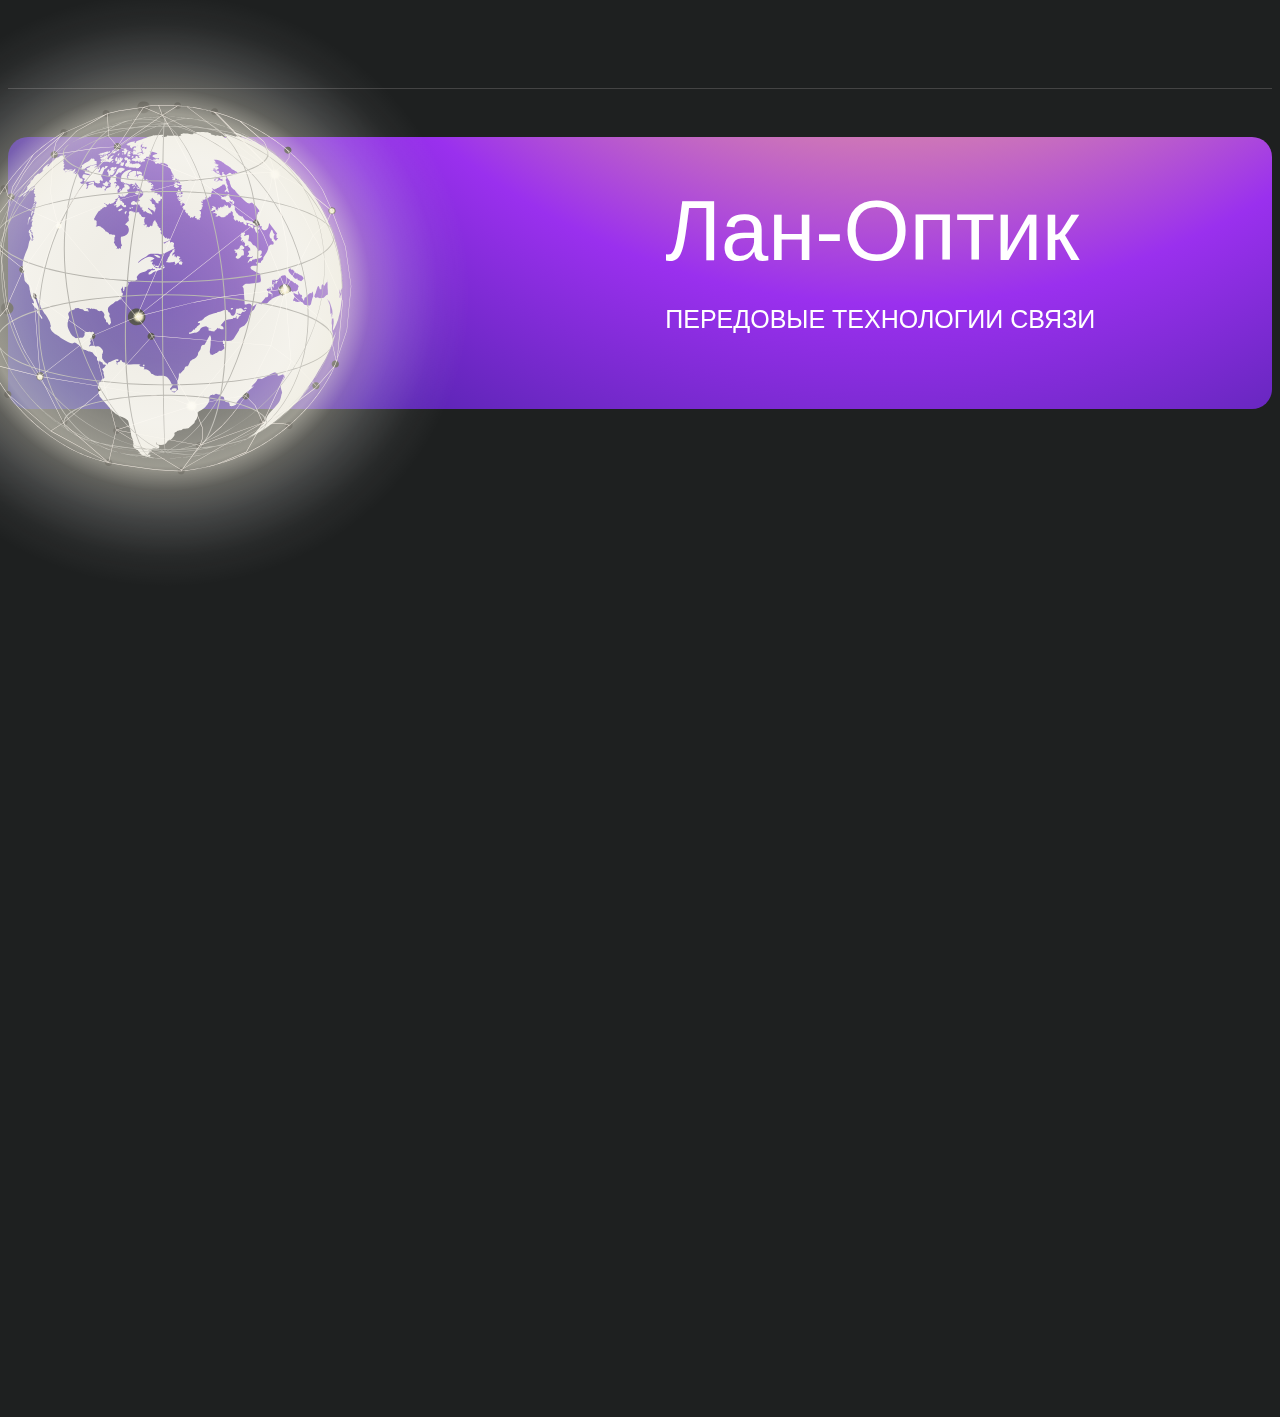
==== commit 0d56f20f: "parallax" ====
--- a/index.html
+++ b/index.html
@@ -1,575 +1,34 @@
 <!DOCTYPE html>
 <html lang="ru">
+<head>
+    <meta charset="UTF-8">
+    <meta http-equiv="X-UA-Compatible" content="IE=edge">
+    <meta name="viewport" content="width=device-width, initial-scale=1.0">
+    <link rel="stylesheet" href="css/style.css">
+    <title>Лан Оптик</title>
+</head>
+<body>
+    <header class="header header--bottom-line">
 
-<head>
-  <meta charset="UTF-8">
-  <meta name="viewport" content="width=device-width, initial-scale=1.0">
-  <link rel="shortcut icon" href="img/favicon.ico" type="image/x-icon">
-  <meta http-equiv="X-UA-Compatible" content="ie=edge">
-  <meta name="theme-color" content="#111111">
-  <title>New site</title>
-  <link rel="stylesheet" href="css/global.css">
-  <link rel="stylesheet" href="css/vendor.css">
-  <link rel="stylesheet" href="css/main.css">
-</head>
+    </header>
+    <main class="main">
+        <section class="hero">
+            <div class="hero__parallax-scene scene container" id="scene">
+                <div class="hero__wrap" data-depth="0">
+                    <h1 class="hero__title title-site">
+                        Лан-Оптик
+                    </h1>
+                    <p class="hero__descr p-site">
+                        Передовые технологии связи
+                    </p>
+                </div>
+                <div class="hero__planet-wrap planet" data-depth="0.4">
+                </div>
+            </div>
+        </section>
+    </main>
 
-<body>
-    <header class="header">
-  <div class="container"></div>
-</header>
-<header class="header">
-  <div class="header-top">
-    <div class="container header-top__container">
-      <div class="header__location" aria-label="Сменить город">
-        <svg width="12" height="12" viewBox="0 0 12 12" fill="none" xmlns="http://www.w3.org/2000/svg">
-          <path d="M0.961509 4.68575C0.706509 4.58325 0.709509 4.43075 0.978509 4.34125L10.5215 1.16025C10.786 1.07225 10.9375 1.22025 10.8635 1.47925L8.13651 11.0223C8.06151 11.2868 7.89901 11.2988 7.77801 11.0573L5.50001 6.50075L0.961509 4.68575ZM3.40651 4.58575L6.22451 5.71325L7.74451 8.75425L9.51751 2.54925L3.40601 4.58575H3.40651Z"/>
-          </svg>
-        <a href="#" class="location__city">
-          Москва
-        </a>
-      </div>
-      <div class="header-top__right">
-        <nav class="nav">
-          <ul class="nav__list list-reset">
-            <li class="nav__item">
-              <a href="#" class="nav__link">Доставка и оплата</a>
-            </li>
-            <li class="nav__item">
-              <a href="#" class="nav__link">О компании</a>
-            </li>
-            <li class="nav__item">
-              <a href="#" class="nav__link">Контакты</a>
-            </li>
-            <li class="nav__item">
-              <a href="#" class="nav__link">Оптовым покупателям</a>
-            </li>
-          </ul>
-        </nav>
-        <a href="tel:+780955555555" class="header__number">
-          <svg width="24" height="24" viewBox="0 0 24 24" fill="none" xmlns="http://www.w3.org/2000/svg">
-            <path d="M22.0004 16.9201V19.9201C22.0016 20.1986 21.9445 20.4743 21.8329 20.7294C21.7214 20.9846 21.5577 21.2137 21.3525 21.402C21.1473 21.5902 20.905 21.7336 20.6412 21.8228C20.3773 21.912 20.0978 21.9452 19.8204 21.9201C16.7433 21.5857 13.7874 20.5342 11.1904 18.8501C8.77425 17.3148 6.72576 15.2663 5.19042 12.8501C3.5004 10.2413 2.44866 7.27109 2.12042 4.1801C2.09543 3.90356 2.1283 3.62486 2.21692 3.36172C2.30555 3.09859 2.44799 2.85679 2.63519 2.65172C2.82238 2.44665 3.05023 2.28281 3.30421 2.17062C3.5582 2.05843 3.83276 2.00036 4.11042 2.0001H7.11042C7.59573 1.99532 8.06621 2.16718 8.43418 2.48363C8.80215 2.80008 9.0425 3.23954 9.11042 3.7201C9.23704 4.68016 9.47187 5.62282 9.81042 6.5301C9.94497 6.88802 9.97408 7.27701 9.89433 7.65098C9.81457 8.02494 9.62928 8.36821 9.36042 8.6401L8.09042 9.9101C9.51398 12.4136 11.5869 14.4865 14.0904 15.9101L15.3604 14.6401C15.6323 14.3712 15.9756 14.1859 16.3495 14.1062C16.7235 14.0264 17.1125 14.0556 17.4704 14.1901C18.3777 14.5286 19.3204 14.7635 20.2804 14.8901C20.7662 14.9586 21.2098 15.2033 21.527 15.5776C21.8441 15.9519 22.0126 16.4297 22.0004 16.9201Z" stroke-width="2" stroke-linecap="round" stroke-linejoin="round"/>
-            </svg>
-          +7(8095) 555-55-55
-        </a>
-      </div>
-    </div>
-  </div>
-  <div class="header-bottom">
-    <div class="container header-bottom__container">
-      <a href="#" class="logo header__logo">
-        <img src="img/logo.svg" alt="Логотип Запчасти для газовых котлов">
-      </a>
-      <div class="header-bottom__right">
-        <form class="header-bottom__form" action="#">
-          <input class="header-bottom__input" type="text" name="boiler-detail" placeholder="Я ищу">
-          <button class="header-bottom__btn btn-reset"></button>
-        </form>
-        <div class="header-bottom__status">
-          <button class="btn-reset status__btn">
-              <svg width="24" height="24" viewBox="0 0 24 24" fill="none" xmlns="http://www.w3.org/2000/svg">
-                <path d="M12 22C17.5228 22 22 17.5228 22 12C22 6.47715 17.5228 2 12 2C6.47715 2 2 6.47715 2 12C2 17.5228 6.47715 22 12 22Z" stroke-width="2" stroke-linecap="round" stroke-linejoin="round"/>
-                <path d="M12 6V12L16 14" stroke-width="2" stroke-linecap="round" stroke-linejoin="round"/>
-                </svg>
-            Статус заказа
-          </button>
-          <button class="btn-reset cart__btn">
-              <svg width="24" height="24" viewBox="0 0 24 24" fill="none" xmlns="http://www.w3.org/2000/svg">
-                <path d="M9 22C9.55228 22 10 21.5523 10 21C10 20.4477 9.55228 20 9 20C8.44772 20 8 20.4477 8 21C8 21.5523 8.44772 22 9 22Z" stroke-width="2" stroke-linecap="round" stroke-linejoin="round"/>
-                <path d="M20 22C20.5523 22 21 21.5523 21 21C21 20.4477 20.5523 20 20 20C19.4477 20 19 20.4477 19 21C19 21.5523 19.4477 22 20 22Z" stroke-width="2" stroke-linecap="round" stroke-linejoin="round"/>
-                <path d="M1 1H5L7.68 14.39C7.77144 14.8504 8.02191 15.264 8.38755 15.5583C8.75318 15.8526 9.2107 16.009 9.68 16H19.4C19.8693 16.009 20.3268 15.8526 20.6925 15.5583C21.0581 15.264 21.3086 14.8504 21.4 14.39L23 6H6" stroke-width="2" stroke-linecap="round" stroke-linejoin="round"/>
-                </svg>
-            Корзина
-            <div class="cart__count">1</div>
-          </button>
-        </div>
-      </div>
-    </div>
-  </div>
-</header>
-
-    <main class="main">
-      <div class="container main__container">
-        <div class="main-list">
-  <h2 class="main-list__title">Каталог товаров</h2>
-  <ul class="main-list__list list-reset">
-    <li class="main-list__item">
-      <a href="#" class="main-list__link">
-        Вентиляторы, трубки вентури
-      </a>
-    </li>
-    <li class="main-list__item">
-      <a href="#" class="main-list__link">
-        Воздушные и предохранительные клапана
-      </a>
-    </li>
-    <li class="main-list__item">
-      <a href="#" class="main-list__link">
-        Газовые клапана, электромагниты
-      </a>
-    </li>
-    <li class="main-list__item">
-      <a href="#" class="main-list__link">
-        Группы ГВС и гидравлические комплектующие
-      </a>
-    </li>
-    <li class="main-list__item">
-      <a href="#" class="main-list__link">
-        Датчики NTC и температуры
-      </a>
-    </li>
-    <li class="main-list__item">
-      <a href="#" class="main-list__link">
-        Запчасти для газовых колонок
-      </a>
-    </li>
-    <li class="main-list__item">
-      <a href="#" class="main-list__link">
-        Изоляция камеры сгорания
-      </a>
-    </li>
-    <li class="main-list__item">
-      <a href="#" class="main-list__link">
-        Инструмент для ремонта котла
-      </a>
-    </li>
-    <li class="main-list__item">
-      <a href="#" class="main-list__link">
-        Коаксиальные дымоходы, удлинители
-      </a>
-    </li>
-    <li class="main-list__item">
-      <a href="#" class="main-list__link">
-        Краны подпитки котлов
-      </a>
-    </li>
-    <li class="main-list__item">
-      <a href="#" class="main-list__link">
-        Магниевые аноды
-      </a>
-    </li>
-    <li class="main-list__item">
-      <a href="#" class="main-list__link">
-        Манометры, термометры
-      </a>
-    </li>
-    <li class="main-list__item">
-      <a href="#" class="main-list__link">
-        Мембраны котлов и колонок
-      </a>
-    </li>
-    <li class="main-list__item">
-      <a href="#" class="main-list__link">
-        Платы управления, розжига, дисплея
-      </a>
-    </li>
-    <li class="main-list__item">
-      <a href="#" class="main-list__link">
-        Прессостаты, реле давления воздуха
-      </a>
-    </li>
-    <li class="main-list__item">
-      <a href="#" class="main-list__link">
-        Программаторы, термостаты, терморегуляторы
-      </a>
-    </li>
-    <li class="main-list__item">
-      <a href="#" class="main-list__link">
-        Расширительные баки
-      </a>
-    </li>
-    <li class="main-list__item">
-      <a href="#" class="main-list__link">
-        Реле (датчики) давления воды
-      </a>
-    </li>
-    <li class="main-list__item">
-      <a href="#" class="main-list__link">
-        Реле протока и датчики Холла
-      </a>
-    </li>
-    <li class="main-list__item">
-      <a href="#" class="main-list__link">
-        Ручки управления котлов и колонок
-      </a>
-    </li>
-    <li class="main-list__item">
-      <a href="#" class="main-list__link">
-        Теплообменники для котла
-      </a>
-    </li>
-    <li class="main-list__item">
-      <a href="#" class="main-list__link">
-        Термопары
-      </a>
-    </li>
-    <li class="main-list__item">
-      <a href="#" class="main-list__link">
-        Термостаты по перегреву и безопасности
-      </a>
-    </li>
-    <li class="main-list__item">
-      <a href="#" class="main-list__link">
-        Трансформаторы розжига
-      </a>
-    </li>
-    <li class="main-list__item">
-      <a href="#" class="main-list__link">
-        Запчасти для газовых котлов и колонок
-      </a>
-    </li>
-    <li class="main-list__item">
-      <a href="#" class="main-list__link">
-        Циркуляционные насосы, улитки
-      </a>
-    </li>
-    <li class="main-list__item">
-      <a href="#" class="main-list__link">
-        Электроды котлов и колонок
-      </a>
-    </li>
-  </ul>
-</div>
-
-        <div class="main-content">
-          <div class="cart-display">
-  <div class="cart-display__status">
-    <span class="cart-display-count">В корзине <span class="cart-display-count__count">4</span> товара</span>
-    <span class="cart-display-total">на сумму 15 000₽</span>
-  </div>
-  <div class="cart-display__inner">
-    <button class="cart-display__btn btn-reset cart-display__btn--link">
-      Перейти в корзину
-    </button>
-    <button class="cart-display__btn btn-reset cart-display__btn--order">
-      Оформить заказ
-    </button>
-  </div>
-  <span class="cart-display__close"></span>
-</div>
-
-          <section class="hero">
-  <div class="hero__content clearfix">
-    <div class="site-slider hero__slider">
-      <div class="swiper-wrapper">
-        <a href="#" class="swiper-slide hero__slide">
-          <img src="img/hero-slide-1.svg" alt="Компания 1">
-        </a>
-        <a href="#" class="swiper-slide hero__slide">
-          <img src="img/hero-slide-2.svg" alt="Компания 2">
-        </a>
-        <a href="#" class="swiper-slide hero__slide">
-          <img src="img/hero-slide-3.svg" alt="Компания 3">
-        </a>
-        <a href="#" class="swiper-slide hero__slide">
-          <img src="img/hero-slide-4.svg" alt="Компания 4">
-        </a>
-        <a href="#" class="swiper-slide hero__slide">
-          <img src="img/hero-slide-1.svg" alt="Компания 1">
-        </a>
-        <a href="#" class="swiper-slide hero__slide">
-          <img src="img/hero-slide-2.svg" alt="Компания 2">
-        </a>
-        <a href="#" class="swiper-slide hero__slide">
-          <img src="img/hero-slide-3.svg" alt="Компания 3">
-        </a>
-        <a href="#" class="swiper-slide hero__slide">
-          <img src="img/hero-slide-4.svg" alt="Компания 4">
-        </a>
-        <a href="#" class="swiper-slide hero__slide">
-          <img src="img/hero-slide-1.svg" alt="Компания 1">
-        </a>
-      </div>
-      <!-- Add Pagination -->
-      <div class="site-pag swiper-button-next hero-pag-1"></div>
-      <div class="site-pag swiper-button-prev hero-pag-2"></div>
-    </div>
-    <h1 class="hero__heading">
-      Детали для газовых котлов
-    </h1>
-  </div>
-</section>
-
-          <section class="hits">
-  <h2 class="hits__heading site-heading">
-    Хиты продаж
-  </h2>
-  <div class="hits__content">
-    <div class="site-slider hits__slider">
-      <div class="swiper-wrapper">
-        <a href="#" class="swiper-slide hits-slide">
-          <img src="img/hits-img.jpg" alt="Компания 1">
-          <div class="hits-slide__inner">
-            <a href="#" class="hits-slide__name">Газовый клапан SIT 830 Protherm</a>
-            <span class="hits-slide__vendor">Артикул: 354715946</span>
-            <span class="hits-slide__price">7 920 ₽ </span>
-          </div>
-        </a>
-        <a href="#" class="swiper-slide hits-slide">
-          <img src="img/hits-img.jpg" alt="Компания 2">
-          <div class="hits-slide__inner">
-            <a href="#" class="hits-slide__name">Газовый клапан SIT 830 Protherm</a>
-            <span class="hits-slide__vendor">Артикул: 354715946</span>
-            <span class="hits-slide__price">7 920 ₽ </span>
-          </div>
-        </a>
-        <a href="#" class="swiper-slide hits-slide">
-          <img src="img/hits-img.jpg" alt="Компания 3">
-          <div class="hits-slide__inner">
-            <a href="#" class="hits-slide__name">Газовый клапан SIT 830 Protherm</a>
-            <span class="hits-slide__vendor">Артикул: 354715946</span>
-            <span class="hits-slide__price">7 920 ₽ </span>
-          </div>
-        </a>
-        <a href="#" class="swiper-slide hits-slide">
-          <img src="img/hits-img.jpg" alt="Компания 4">
-          <div class="hits-slide__inner">
-            <a href="#" class="hits-slide__name">Газовый клапан SIT 830 Protherm</a>
-            <span class="hits-slide__vendor">Артикул: 354715946</span>
-            <span class="hits-slide__price">7 920 ₽ </span>
-          </div>
-        </a>
-        <a href="#" class="swiper-slide hits-slide">
-          <img src="img/hits-img.jpg" alt="Компания 1">
-          <div class="hits-slide__inner">
-            <a href="#" class="hits-slide__name">Газовый клапан SIT 830 Protherm</a>
-            <span class="hits-slide__vendor">Артикул: 354715946</span>
-            <span class="hits-slide__price">7 920 ₽ </span>
-          </div>
-        </a>
-        <a href="#" class="swiper-slide hits-slide">
-          <img src="img/hits-img.jpg" alt="Компания 2">
-          <div class="hits-slide__inner">
-            <a href="#" class="hits-slide__name">Газовый клапан SIT 830 Protherm</a>
-            <span class="hits-slide__vendor">Артикул: 354715946</span>
-            <span class="hits-slide__price">7 920 ₽ </span>
-          </div>
-        </a>
-        <a href="#" class="swiper-slide hits-slide">
-          <img src="img/hits-img.jpg" alt="Компания 3">
-          <div class="hits-slide__inner">
-            <a href="#" class="hits-slide__name">Газовый клапан SIT 830 Protherm</a>
-            <span class="hits-slide__vendor">Артикул: 354715946</span>
-            <span class="hits-slide__price">7 920 ₽ </span>
-          </div>
-        </a>
-        <a href="#" class="swiper-slide hits-slide">
-          <img src="img/hits-img.jpg" alt="Компания 4">
-          <div class="hits-slide__inner">
-            <a href="#" class="hits-slide__name">Газовый клапан SIT 830 Protherm</a>
-            <span class="hits-slide__vendor">Артикул: 354715946</span>
-            <span class="hits-slide__price">7 920 ₽ </span>
-          </div>
-        </a>
-        <a href="#" class="swiper-slide hits-slide">
-          <img src="img/hits-img.jpg" alt="Компания 1">
-          <div class="hits-slide__inner">
-            <a href="#" class="hits-slide__name">Газовый клапан SIT 830 Protherm</a>
-            <span class="hits-slide__vendor">Артикул: 354715946</span>
-            <span class="hits-slide__price">7 920 ₽ </span>
-          </div>
-        </a>
-      </div>
-      <!-- Add Pagination -->
-      <div class="site-pag swiper-button-next hits-pag-1"></div>
-      <div class="site-pag swiper-button-prev hits-pag-2"></div>
-    </div>
-  </div>
-</section>
-
-          <section class="new hits">
-  <h2 class="hits__heading site-heading">
-    Новинки
-  </h2>
-  <div class="hits__content">
-    <div class="site-slider hits__slider">
-      <div class="swiper-wrapper">
-        <div href="#" class="swiper-slide hits-slide">
-          <img src="img/hits-img.jpg" alt="Компания 1">
-          <div class="hits-slide__inner">
-            <a href="#" class="hits-slide__name">Газовый клапан SIT 830 Protherm</a>
-            <span class="hits-slide__vendor">Артикул: 354715946</span>
-            <span class="hits-slide__price">7 920 ₽ </span>
-          </div>
-        </div>
-        <div href="#" class="swiper-slide hits-slide">
-          <img src="img/hits-img.jpg" alt="Компания 2">
-          <div class="hits-slide__inner">
-            <a href="#" class="hits-slide__name">Газовый клапан SIT 830 Protherm</a>
-            <span class="hits-slide__vendor">Артикул: 354715946</span>
-            <span class="hits-slide__price">7 920 ₽ </span>
-          </div>
-        </div>
-        <div href="#" class="swiper-slide hits-slide">
-          <img src="img/hits-img.jpg" alt="Компания 3">
-          <div class="hits-slide__inner">
-            <a href="#" class="hits-slide__name">Газовый клапан SIT 830 Protherm</a>
-            <span class="hits-slide__vendor">Артикул: 354715946</span>
-            <span class="hits-slide__price">7 920 ₽ </span>
-          </div>
-        </div>
-        <div href="#" class="swiper-slide hits-slide">
-          <img src="img/hits-img.jpg" alt="Компания 4">
-          <div class="hits-slide__inner">
-            <a href="#" class="hits-slide__name">Газовый клапан SIT 830 Protherm</a>
-            <span class="hits-slide__vendor">Артикул: 354715946</span>
-            <span class="hits-slide__price">7 920 ₽ </span>
-          </div>
-        </div>
-        <div href="#" class="swiper-slide hits-slide">
-          <img src="img/hits-img.jpg" alt="Компания 1">
-          <div class="hits-slide__inner">
-            <a href="#" class="hits-slide__name">Газовый клапан SIT 830 Protherm</a>
-            <span class="hits-slide__vendor">Артикул: 354715946</span>
-            <span class="hits-slide__price">7 920 ₽ </span>
-          </div>
-        </div>
-        <div href="#" class="swiper-slide hits-slide">
-          <img src="img/hits-img.jpg" alt="Компания 2">
-          <div class="hits-slide__inner">
-            <a href="#" class="hits-slide__name">Газовый клапан SIT 830 Protherm</a>
-            <span class="hits-slide__vendor">Артикул: 354715946</span>
-            <span class="hits-slide__price">7 920 ₽ </span>
-          </div>
-        </div>
-        <div href="#" class="swiper-slide hits-slide">
-          <img src="img/hits-img.jpg" alt="Компания 3">
-          <div class="hits-slide__inner">
-            <a href="#" class="hits-slide__name">Газовый клапан SIT 830 Protherm</a>
-            <span class="hits-slide__vendor">Артикул: 354715946</span>
-            <span class="hits-slide__price">7 920 ₽ </span>
-          </div>
-        </div>
-        <div href="#" class="swiper-slide hits-slide">
-          <img src="img/hits-img.jpg" alt="Компания 4">
-          <div class="hits-slide__inner">
-            <a href="#" class="hits-slide__name">Газовый клапан SIT 830 Protherm</a>
-            <span class="hits-slide__vendor">Артикул: 354715946</span>
-            <span class="hits-slide__price">7 920 ₽ </span>
-          </div>
-        </div>
-        <div href="#" class="swiper-slide hits-slide">
-          <img src="img/hits-img.jpg" alt="Компания 1">
-          <div class="hits-slide__inner">
-            <a href="#" class="hits-slide__name">Газовый клапан SIT 830 Protherm</a>
-            <span class="hits-slide__vendor">Артикул: 354715946</span>
-            <span class="hits-slide__price">7 920 ₽ </span>
-          </div>
-        </div>
-      </div>
-      <!-- Add Pagination -->
-      <div class="site-pag swiper-button-next hits-pag-1"></div>
-      <div class="site-pag swiper-button-prev hits-pag-2"></div>
-    </div>
-  </div>
-</section>
-
-          <section class="about">
-  <h2 class="about__heading site-heading">О компании</h2>
-<p class="about__text">
-  Инструкции и&nbsp;схемы помогут разобраться в&nbsp;эксплуатации, определить неисправность и&nbsp;правильно выбрать запчасть для ремонта Вашего газового оборудования. Купить запчасть, деталь для ремонта газового котла возможно в&nbsp;любом населенном пункте Российской Федерации:
-Осуществляем доставку запчасти к&nbsp;газовым котлам в&nbsp;следующие города: Москва, Сан
-</p>
-</section>
-
-        </div>
-      </div>
-    </main>
-    <footer class="footer">
-  <div class="container footer__container">
-    <div class="footer-top">
-      <div class="footer-top__block footer-top__block--logo">
-        <a href="#" class="footer-top__logo">
-          <img src="img/footer-logo.svg" alt="Логотип Магазин запчастей для котлов">
-        </a>
-      </div>
-      <div class="footer-top__block footer-top__block--shop">
-        <h3 class="footer-top__title">Интернет-магазин</h3>
-        <ul class="footer-top__list list-reset">
-          <li class="footer-top__item">
-            <a href="#" class="footer-top__link">Каталог</a>
-          </li>
-          <li class="footer-top__item">
-            <a href="#" class="footer-top__link">Доставка и оплата</a>
-          </li>
-          <li class="footer-top__item">
-            <a href="#" class="footer-top__link">Как оформить заказ</a>
-          </li>
-        </ul>
-      </div>
-      <div class="footer-top__block footer-top__block--company">
-        <h3 class="footer-top__title">Компания</h3>
-        <ul class="footer-top__list list-reset">
-          <li class="footer-top__item">
-            <a href="#" class="footer-top__link">О компании</a>
-          </li>
-          <li class="footer-top__item">
-            <a href="#" class="footer-top__link">Обратная связь</a>
-          </li>
-          <li class="footer-top__item">
-            <a href="#" class="footer-top__link">Оптовым покупателям</a>
-          </li>
-          <li class="footer-top__item">
-            <a href="#" class="footer-top__link">Контакты</a>
-          </li>
-        </ul>
-      </div>
-      <div class="footer-top__block footer-top__block--contacts">
-        <h3 class="footer-top__title">Контакты</h3>
-        <ul class="footer-top__list list-reset">
-          <li class="footer-top__item">
-            <span class="footer-top__subtitle">Наш адрес:</span>
-            <span class="footer-top__contacts footer-top__contacts--address">г. Москва, ул. ... д.... </span>
-          </li>
-          <li class="footer-top__item">
-            <span class="footer-top__subtitle">Наш контактный телефон:</span>
-            <a href="tel:+780955555555" class="footer-top__contacts footer-top__contacts--phone">+7(8095) 555-55-55</a>
-          </li>
-          <li class="footer-top__item">
-            <span class="footer-top__subtitle">E-mail:</span>
-            <a href="mailto:info@zapchasti.com.ru" class="footer-top__contacts footer-top__contacts--email">info@zapchasti.com.ru</a>
-          </li>
-        </ul>
-      </div>
-    </div>
-    <div class="footer-bottom">
-      <div class="footer-bottom__inner">
-        <div class="footer-bottom__block">
-          <h3 class="footer-bottom__title">Мы принимаем к оплате:</h3>
-          <ul class="footer-bottom__list list-reset">
-            <li class="footer-bottom__item footer-bottom__item--apple"></li>
-            <li class="footer-bottom__item footer-bottom__item--google"></li>
-            <li class="footer-bottom__item footer-bottom__item--master-card"></li>
-            <li class="footer-bottom__item footer-bottom__item--visa"></li>
-          </ul>
-        </div>
-        <div class="footer-bottom__block footer-bottom__block--social">
-          <h3 class="footer-bottom__title">Мы в соцсети:</h3>
-          <ul class="footer-bottom__list list-reset footer-bottom__list--social">
-            <li class="footer-bottom__item">
-              <a href="#" class="footer-bottom__link footer-bottom__link--vk"></a>
-            </li>
-            <li class="footer-bottom__item">
-              <a href="#" class="footer-bottom__link footer-bottom__link--fb"></a>
-            </li>
-            <li class="footer-bottom__item">
-              <a href="#" class="footer-bottom__link footer-bottom__link--insta"></a>
-            </li>
-            <li class="footer-bottom__item">
-              <a href="#" class="footer-bottom__link footer-bottom__link--you-tube"></a>
-            </li>
-          </ul>
-        </div>
-      </div>
-      <p class="footer-bottom__copyright">
-        © «Запчасти для газовых котлов» 2021.
-      </p>
-    </div>
-  </div>
-</footer>
-
-    
-  <script src="js/vendor.js"></script>
-  <script src="js/main.js"></script>
+    <script src="scripts/parallax.min.js"></script>
+    <script src="scripts/parallaxOptions.js"></script>
 </body>
-
-</html>
+</html>--- a/css/style.css
+++ b/css/style.css
@@ -0,0 +1,67 @@
+body {
+    -webkit-box-sizing: border-box;
+            box-sizing: border-box;
+    background: #1E2020;
+    font-family: sans-serif;
+}
+
+.container {
+    max-width: 1334px;
+    margin: 0 auto;
+}
+
+.title-site {
+    margin: 0;
+    padding: 0;
+}
+
+.p-site {
+    margin: 0;
+    padding: 0;
+}
+
+
+.header {
+    height: 80px;
+}
+
+.header--bottom-line {
+    border-bottom: 1px solid #444444;
+}
+
+.hero {
+    padding-top: 48px;
+}
+
+.hero__wrap {
+    padding: 45px 11% 75px 52%;
+    border-radius: 20px;
+    background: -o-radial-gradient(70% -200%, circle, #FFB984 31.92%, #9A30EE 59.06%, #1B1979 98.91%);
+    background: radial-gradient(circle at 70% -200%, #FFB984 31.92%, #9A30EE 59.06%, #1B1979 98.91%);
+}
+
+.planet {
+    left: -214px !important;
+    top: -619px !important;
+    background: url(../img/planet.svg) 0 0/100% 100% no-repeat;
+    position: relative !important;
+}
+.hero__planet-wrap {
+    width: 740px;
+    height: 1000px;
+}
+
+.hero__title {
+    padding-bottom: 25px;
+    color: #ffffff;
+    font-size: 85px;
+    font-weight: 500;
+    text-transform: capitalize;
+}
+
+.hero__descr {
+    color: #ffffff;
+    font-size: 25px;
+    font-weight: 400;
+    text-transform: uppercase;
+}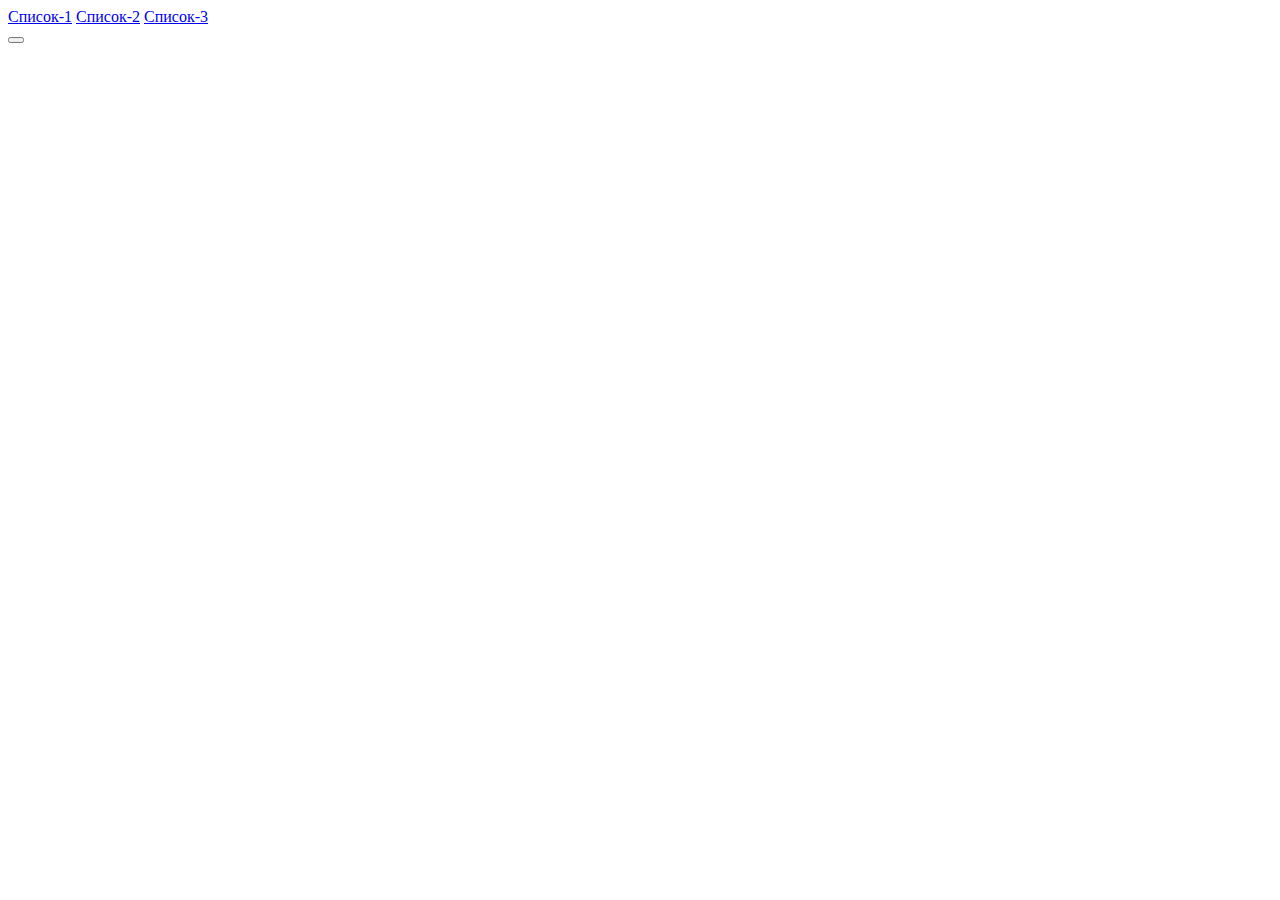
==== commit 80ad56ee: "todo#3" ====
--- a/index.html
+++ b/index.html
@@ -1,34 +1,39 @@
 <!DOCTYPE html>
 <html lang="ru">
+
 <head>
-    <meta charset="UTF-8">
-    <meta http-equiv="X-UA-Compatible" content="IE=edge">
-    <meta name="viewport" content="width=device-width, initial-scale=1.0">
-    <link rel="stylesheet" href="css/style.css">
-    <title>Лан Оптик</title>
+  <meta charset="UTF-8">
+  <meta http-equiv="X-UA-Compatible" content="IE=edge">
+  <meta name="viewport" content="width=device-width, initial-scale=1.0">
+  <title>TODO</title>
+  <link href="https://cdn.jsdelivr.net/npm/bootstrap@5.0.0-beta3/dist/css/bootstrap.min.css" rel="stylesheet"
+    integrity="sha384-eOJMYsd53ii+scO/bJGFsiCZc+5NDVN2yr8+0RDqr0Ql0h+rP48ckxlpbzKgwra6" crossorigin="anonymous">
+    <script type="module" defer src="../todo-app-api/totdo-app.js"></script>
+  <script type="module">
+    // С динамическим импортом через условие переключаем хранилища по ключу в localStorage
+      import('./todo-app-api/switch_storage.js').then(({ callTodoAppApi, callTodoAppLS, lSApiKey1}) => {
+        if (localStorage.getItem(lSApiKey1)) {
+          callTodoAppApi(1);
+        } else {
+          callTodoAppLS(1);
+        }
+      });
+  </script>
 </head>
+
 <body>
-    <header class="header header--bottom-line">
+  <div class="container mb-5">
+    <nav class="nav">
+      <a href="#" class="nav__link">Список-1</a>
+      <a href="index-2.html" class="nav__link">Список-2</a>
+      <a href="index-3.html" class="nav__link">Список-3</a>
+    </nav>
+  </div>
+  <div class="container mb-5">
+    <button type="button" class="btn btn-primary switch-btn"></button>
+  </div>
+  <div id="todo-app-1" class="container mb-5">
+  </div>
+</body>
 
-    </header>
-    <main class="main">
-        <section class="hero">
-            <div class="hero__parallax-scene scene container" id="scene">
-                <div class="hero__wrap" data-depth="0">
-                    <h1 class="hero__title title-site">
-                        Лан-Оптик
-                    </h1>
-                    <p class="hero__descr p-site">
-                        Передовые технологии связи
-                    </p>
-                </div>
-                <div class="hero__planet-wrap planet" data-depth="0.4">
-                </div>
-            </div>
-        </section>
-    </main>
-
-    <script src="scripts/parallax.min.js"></script>
-    <script src="scripts/parallaxOptions.js"></script>
-</body>
-</html>+</html>
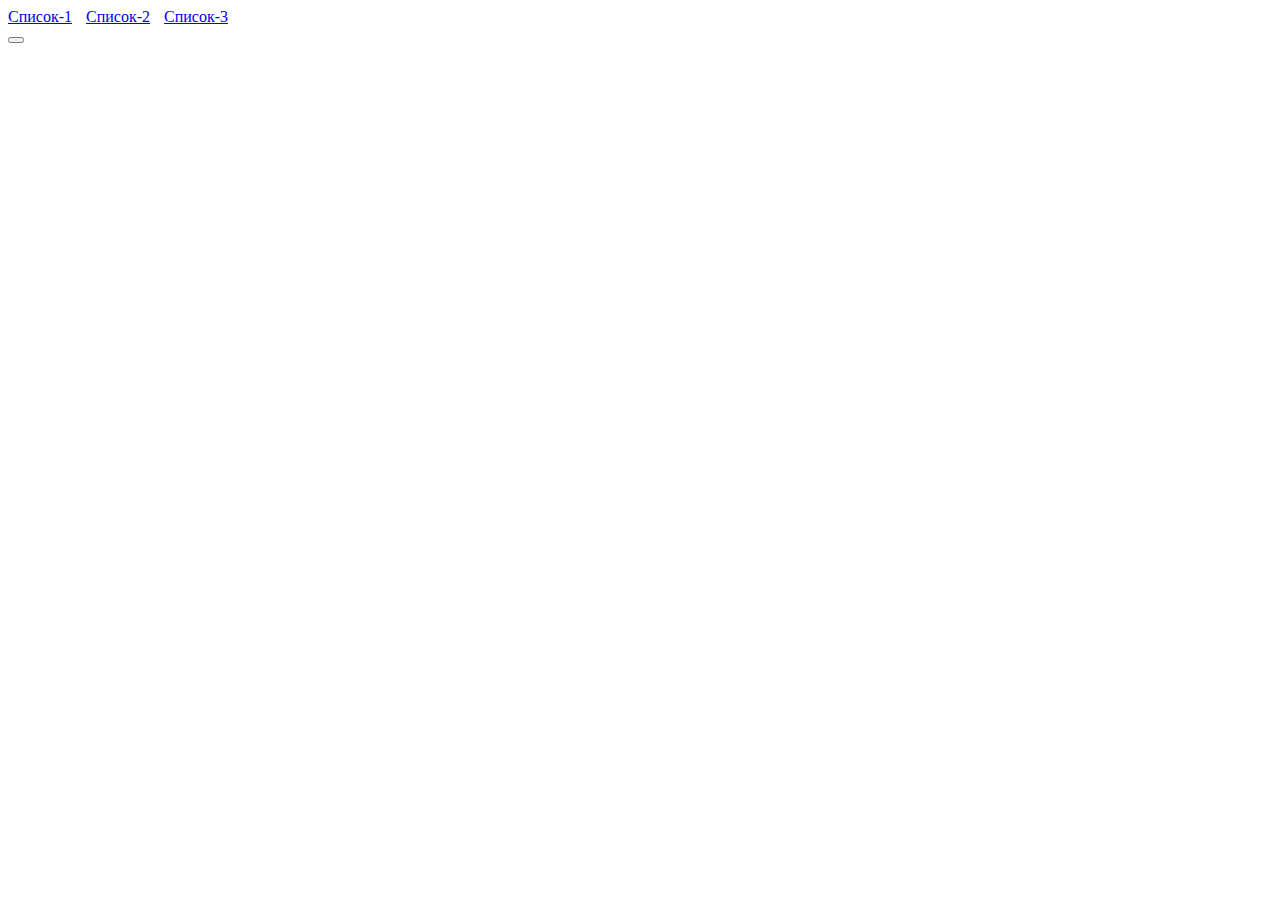
==== commit 741bfe2e: "todo#4" ====
--- a/index.html
+++ b/index.html
@@ -19,14 +19,20 @@
         }
       });
   </script>
+  <style>
+    a {
+      display: inline-block;
+      margin-right: 10px;
+    }
+  </style>
 </head>
 
 <body>
   <div class="container mb-5">
     <nav class="nav">
       <a href="#" class="nav__link">Список-1</a>
-      <a href="index-2.html" class="nav__link">Список-2</a>
-      <a href="index-3.html" class="nav__link">Список-3</a>
+      <a href="./todo-app-api/index-2.html" class="nav__link">Список-2</a>
+      <a href="./todo-app-api/index-3.html" class="nav__link">Список-3</a>
     </nav>
   </div>
   <div class="container mb-5">
